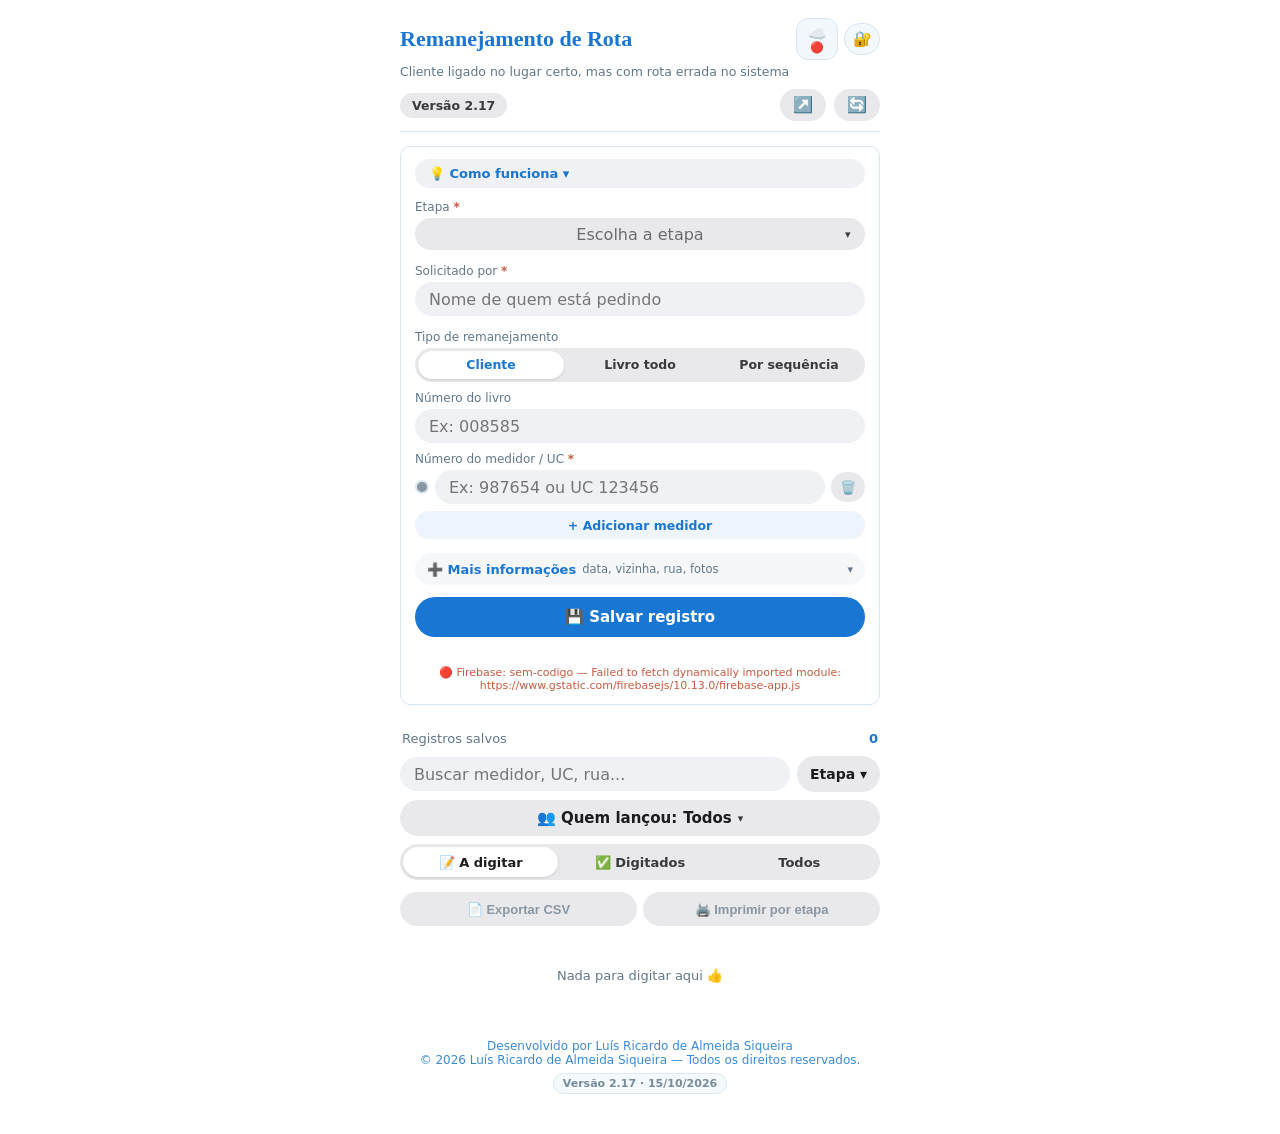
==== index.html @ 1e470713 "Add files via upload" ====
<!DOCTYPE html>
<html lang="pt-BR">
<head>
<meta charset="UTF-8">
<meta name="viewport" content="width=device-width, initial-scale=1.0, maximum-scale=1.0">
<meta name="apple-mobile-web-app-capable" content="yes">
<meta name="apple-mobile-web-app-status-bar-style" content="default">
<meta name="theme-color" content="#1976d2">
<link rel="manifest" href="manifest.json">
<link rel="apple-touch-icon" href="icon-180.png">
<link rel="icon" type="image/png" href="favicon.png">
<meta name="application-name" content="Remanejamento de Rota">
<meta name="mobile-web-app-capable" content="yes">
<title>Remanejamento de Rota</title>
<link rel="stylesheet" href="estilo.css?v=2.17">
<style>
.filtro-pessoa-wrap{margin-top:8px}
.filtro-pessoa-btn{width:100%;display:flex;align-items:center;gap:6px;padding:10px 12px;border:1px solid var(--accent-dim);border-radius:8px;background:var(--panel-2);color:var(--accent);font-family:-apple-system,system-ui,sans-serif;font-size:13px;font-weight:600;text-align:left;cursor:pointer}
.filtro-pessoa-btn b{flex:1;min-width:0;white-space:nowrap;overflow:hidden;text-overflow:ellipsis}
.filtro-pessoa-btn .seta{transition:transform .15s}
.filtro-pessoa-btn[aria-expanded="true"] .seta{transform:rotate(180deg)}
.filtro-pessoa-menu{display:none;flex-direction:column;gap:6px;margin-top:6px;padding:8px;border:1px solid var(--line);border-radius:10px;background:var(--panel)}
.filtro-pessoa-menu.open{display:flex}
.filtro-pessoa-menu button{display:flex;align-items:center;gap:8px;padding:11px 12px;border:1px solid var(--line);border-radius:8px;background:var(--panel-2);color:var(--text);font-family:-apple-system,system-ui,sans-serif;font-size:14px;font-weight:600;text-align:left;cursor:pointer}
.filtro-pessoa-menu button.ativa{background:rgba(25,118,210,.15);border-color:var(--accent);color:var(--accent)}
.filtro-pessoa-menu .pendente-dot{margin-left:auto;width:9px;height:9px;border-radius:50%;background:#ef6c00;flex:0 0 9px}
.filtro-pessoa-vazio{color:var(--text-dim);font-family:-apple-system,system-ui,sans-serif;font-size:12.5px;text-align:center;padding:8px}
/* Seletores compactos, no mesmo estilo da "Data do registro" (pílula cinza) */
.select-wrap::after{right:14px;font-size:11px;color:#3a3a3c}
.select-wrap select,.select-wrap select.escolhida{height:36px;padding:0 30px;border:0;border-radius:999px;background:#e9e9eb;color:#1c1c1e;font-size:16px;font-weight:600;text-align:center;text-align-last:center}
.select-wrap select:not(.escolhida){color:#6b6b70;font-weight:500}
.select-wrap select:focus{outline:2px solid var(--accent);outline-offset:1px}
input[type="date"]{height:36px;border:0;border-radius:999px;background:#e9e9eb;color:#1c1c1e;font-size:16px;font-weight:600}
.filtro-controles{align-items:center}
.filtro-etapa-btn{height:36px;padding:0 13px;border:0;border-radius:999px;background:#e9e9eb;color:#1c1c1e;font-size:14px;font-weight:600}
.filtro-pessoa-btn{height:36px;padding:0 14px;justify-content:center;border:0;border-radius:999px;background:#e9e9eb;color:#1c1c1e;font-size:15px;font-weight:600}
.filtro-pessoa-btn b{flex:0 1 auto}
.filtro-pessoa-btn .seta{font-size:11px;color:#3a3a3c}
/* ===== Tudo em pílula (2.14) ===== */
header{margin-bottom:14px;padding-bottom:10px}
header p{font-size:12.5px}
.topo-linha{display:flex;align-items:center;gap:8px;margin-top:10px}
.versao-topo{margin-right:auto;padding:5px 12px;border-radius:999px;background:#e9e9eb;color:#3a3a3c;font-family:-apple-system,system-ui,sans-serif;font-size:12.5px;font-weight:700}
.icone-pilula{width:46px;height:32px;padding:0;border:0;border-radius:999px;background:#e9e9eb;font-size:16px;line-height:1;cursor:pointer}
.icone-pilula:disabled{opacity:.55}
.icone-pilula:active,.versao-topo:active{transform:scale(.96)}
input[type="text"],input[type="email"],input[type="password"]{height:40px;padding:0 16px;border:0;border-radius:999px;background:#f0f1f4;font-size:16px}
.seq-row input[type="text"]{background:#fff}
textarea{border:0;border-radius:18px;background:#f0f1f4}
.filtro-rota input{height:36px;border:0;border-radius:999px;background:#f0f1f4;padding:0 14px}
.medidor-row input{height:40px}
.rm-medidor{width:40px;height:36px;border:0;border-radius:999px;background:#e9e9eb;font-size:15px}
.tipo-opts button{padding:8px 4px;border-radius:999px;font-size:12.5px;line-height:1.15}
.add-medidor-btn,.foto-btn{border-radius:999px;padding:8px 10px;font-size:13px}
.save-btn{height:44px;padding:0 14px;margin-top:16px;border-radius:999px}
.cancel-edit-btn{border-radius:999px;padding:9px}
.export-actions{gap:6px;margin-bottom:12px}
.export-btn{padding:8px 10px;border:0;border-radius:999px;background:#e9e9eb;color:#1c1c1e;font-size:13px}
.export-actions .export-btn{min-width:0;height:34px;padding:0 10px;white-space:nowrap}
.dicas{border:0;border-radius:18px;background:#f0f1f4}
.dicas summary{padding:9px 14px;font-size:13px}
label{margin:12px 0 5px}
/* Cartão do medidor: fechado numa linha, toca para abrir */
.meter-card{margin-top:6px;padding:0;border:0;border-radius:18px;background:#f0f1f4;overflow:hidden}
.meter-head{width:100%;display:flex;align-items:center;gap:8px;padding:8px 12px;border:0;background:transparent;font:inherit;color:inherit;text-align:left;cursor:pointer}
.meter-seta{font-size:11px;color:var(--text-dim);transition:transform .15s}
.meter-card.aberto .meter-seta{transform:rotate(180deg)}
.meter-body{display:none;padding:0 10px 10px}
.meter-card.aberto .meter-body{display:block}
.meter-card .recusa-info,.meter-card .transfer-info,.meter-card .history-note{padding:0 12px 7px;margin-top:0}
.meter-actions{gap:5px;margin-top:2px}
.meter-actions button{padding:6px 10px;border:0;border-radius:999px;background:#fff;color:#1c1c1e;font-size:12px;font-weight:600}
.meter-tools{margin-top:7px}
.meter-tool{width:42px;height:30px;border:0;border-radius:999px;background:#fff;font-size:15px}
.entry-edit-top,.entry-del-top{min-width:38px;height:30px;padding:0 8px;border:0;border-radius:999px;background:#e9e9eb;font-size:14px}
.entry-status-row{border-top:0;padding-top:4px}
.entry-status-btn{padding:7px 4px;border:0;border-radius:999px;background:#e9e9eb;color:#3a3a3c}
.entry-status-btn.marcado{background:#dcefdc;color:#2e7d32}
.entry-actions{border-top:0;padding-top:2px;margin-top:6px}
.entry-del,.entry-stage-btn{border:0;border-radius:999px;background:#e9e9eb;padding:6px 12px}
.stage-title{border-radius:999px;padding:7px 14px;font-size:13.5px}
.entry{padding:10px 12px}
/* Abas A digitar / Digitados / Todos */
.abas-digitado{display:flex;gap:4px;margin-top:8px;padding:3px;border-radius:999px;background:#e9e9eb}
.abas-digitado button{flex:1;height:30px;padding:0 6px;border:0;border-radius:999px;background:transparent;color:#3a3a3c;font-family:-apple-system,system-ui,sans-serif;font-size:13px;font-weight:600;white-space:nowrap;cursor:pointer}
.abas-digitado button.ativa{background:#fff;color:#1c1c1e;box-shadow:0 1px 3px rgba(0,0,0,.12)}
/* Lançamento recolhido: só quem pediu, data e medidores */
.entry-head{width:100%;display:flex;align-items:center;gap:8px;padding:2px 2px 4px;border:0;background:transparent;font-family:-apple-system,system-ui,sans-serif;text-align:left;cursor:pointer}
.entry-quem{flex:1;min-width:0;font-size:14px;font-weight:700;color:var(--accent);white-space:nowrap;overflow:hidden;text-overflow:ellipsis}
.entry-dia{font-size:12px;color:var(--text-dim);white-space:nowrap}
.entry-dig{display:inline-flex;align-items:center;justify-content:center;width:20px;height:20px;border-radius:50%;background:#dcefdc;color:#2e7d32;font-size:12px;font-weight:800}
.entry-seta{font-size:11px;color:var(--text-dim);transition:transform .15s}
.entry.aberto .entry-seta{transform:rotate(180deg)}
.entry-body{display:none;margin-top:6px}
.entry.aberto .entry-body{display:block}
.entry-body .entry-date{margin:0 0 4px}
.entry .meter-card:first-child{margin-top:2px}
/* ===== Formulário compacto (2.16) ===== */
.card{padding:12px 14px}
label{margin:9px 0 4px;font-size:12px}
input[type="text"],input[type="email"],input[type="password"]{height:34px;padding:0 14px}
.medidor-row{margin-bottom:5px}
.medidor-row input{height:34px}
.medidor-status{width:14px;height:14px;flex:0 0 14px}
.rm-medidor{width:34px;height:30px;font-size:13px}
.select-wrap select,.select-wrap select.escolhida{height:32px;font-size:16px}
input[type="date"]{height:30px;font-size:15px;font-weight:500}
.tipo-opts{display:flex;gap:3px;padding:3px;border-radius:999px;background:#e9e9eb}
.tipo-opts button{flex:1;height:28px;padding:0 4px;border:0;border-radius:999px;background:transparent;color:#3a3a3c;font-size:12.5px;font-weight:600;white-space:nowrap}
.tipo-opts button.ativo{background:#fff;color:var(--accent);border:0;box-shadow:0 1px 3px rgba(0,0,0,.12)}
.add-medidor-btn{height:28px;padding:0 12px;margin-top:2px;border:0;background:#eef4fb;font-size:12.5px}
.seq-area{margin-top:6px;padding:8px;border-radius:16px}
.mais-info{margin-top:10px;border-radius:16px;background:#f6f7f9}
.mais-info summary{display:flex;align-items:center;gap:6px;height:32px;padding:0 12px;list-style:none;color:var(--accent);font-family:-apple-system,system-ui,sans-serif;font-size:13px;font-weight:700;cursor:pointer}
.mais-info summary::-webkit-details-marker{display:none}
.mais-info summary::after{content:'▾';margin-left:auto;font-size:11px;color:var(--text-dim);transition:transform .15s}
.mais-info[open] summary::after{transform:rotate(180deg)}
.mais-info-dica{min-width:0;color:var(--text-dim);font-weight:500;font-size:11.5px;white-space:nowrap;overflow:hidden;text-overflow:ellipsis}
.mais-info-tit{white-space:nowrap;flex:0 0 auto}
.mais-info-corpo{padding:0 10px 10px}
.mais-info-corpo label:first-child{margin-top:2px}
.foto-btn{height:30px;padding:0 8px}
textarea{min-height:56px;padding:9px 14px}
.save-btn{height:40px;margin-top:12px}
.status-msg{margin-top:6px}
.dicas summary{padding:7px 14px}
/* ===== Lista compacta (2.16) ===== */
.stage-group{margin-bottom:12px}
.stage-title{padding:5px 12px;margin-bottom:6px;font-size:13px}
.stage-count{font-size:10.5px}
.entry{padding:7px 9px;margin-bottom:7px}
.entry-head{padding:0 2px 3px}
.entry-quem{font-size:13px}
.entry-dia{font-size:11.5px}
.meter-card{margin-top:4px;border-radius:14px}
.meter-head{gap:7px;padding:5px 10px}
.meter-num{font-size:13.5px}
.meter-status-text{font-size:10.5px}
.meter-head .medidor-status{width:13px;height:13px;flex:0 0 13px;border-width:1.5px}
.meter-actions button{padding:5px 9px;font-size:11.5px}
.meter-tool{width:38px;height:28px;font-size:14px}
.entry-body{font-size:12.5px}
.entry-body .entry-meta{font-size:12px}
.entry-status-btn{padding:6px 4px;font-size:11.5px}
.entry-del,.entry-stage-btn{padding:5px 11px;font-size:11.5px}
/* ===== Informações sempre à mostra (2.17) ===== */
.entry-info{margin:0 0 4px;font-family:-apple-system,system-ui,sans-serif}
.info-chips{display:flex;flex-wrap:wrap;gap:4px}
.info-chip{padding:3px 9px;border-radius:999px;background:#eef4fb;color:#183247;font-size:12px;line-height:1.35}
.info-chip b{color:var(--accent)}
.info-obs{margin-top:4px;padding:4px 10px;border-radius:12px;background:#fff8e1;color:#5d4500;font-size:12px;line-height:1.35}
.entry-detalhes{display:inline-flex;align-items:center;gap:3px;padding:2px 9px;border-radius:999px;background:#e9e9eb;color:#3a3a3c;font-size:11px;font-weight:600;white-space:nowrap}
.entry.aberto .entry-detalhes{background:#dbe8f7;color:var(--accent)}
.ver-todos-btn{display:block;width:100%;height:28px;margin-top:4px;border:0;border-radius:999px;background:#eef4fb;color:var(--accent);font-family:-apple-system,system-ui,sans-serif;font-size:12px;font-weight:700;cursor:pointer}
@media print{.ver-todos-btn,.entry-detalhes{display:none !important}}
@media print{.entry-body{display:block !important}.entry-head .entry-seta,.abas-digitado,.topo-linha{display:none !important}}
</style>
</head>
<body>
<div class="wrap">
<header>
<div class="title-row">
<h1>Remanejamento de Rota</h1>
<div class="title-actions">
<button type="button" class="conexao amarelo" id="conexaoBadge" aria-live="polite" aria-label="Firebase: verificando. Toque para ver a legenda" title="Firebase: verificando"><span class="conexao-topo">☁️<span class="conexao-sync">🔄</span></span><span class="conexao-bola" id="conexaoBola">🟡</span></button>
<button type="button" id="respostasBtn" class="admin-icon-btn resp-btn" title="Respostas" aria-label="Respostas das suas solicitações" style="display:none">🔔<span class="resp-badge" id="respostasBadge"></span></button>
<button type="button" id="adminBtn" class="admin-icon-btn" title="Administração" aria-label="Administração">🔐</button>
</div>
</div>
<p>Cliente ligado no lugar certo, mas com rota errada no sistema</p>
<div class="topo-linha">
<span class="versao-topo" id="versaoTopo">Versão</span>
<button type="button" class="icone-pilula" id="shareAppBtn" title="Compartilhar aplicativo" aria-label="Compartilhar aplicativo">↗️</button>
<button type="button" class="icone-pilula" id="updateAppBtn" title="Atualizar aplicativo" aria-label="Atualizar aplicativo">🔄</button>
</div>
<button type="button" class="resp-banner" id="respostasBanner"></button>
</header>
<div class="card admin-panel" id="adminPanel" style="display:none">
<h3 style="margin:0 0 8px;font-family:-apple-system,system-ui,sans-serif;color:var(--accent)">👑 Desenvolvedor / Administração</h3>
<div class="admin-record" style="border-color:var(--accent)">
<div><b>👑 DESENVOLVEDOR</b></div>
<div class="small">Luís Ricardo de Almeida Siqueira</div>
<div class="small">Administrador principal · acesso total</div>
<div class="small">luissiqueir@hotmail.com</div>
</div>
<div id="adminSummary" class="cloud-status">Carregando...</div>
<div class="export-actions">
<button class="export-btn" id="adminRefreshBtn">🔄 Atualizar</button>
<button class="export-btn" id="faceIdBtn">🙂 Ativar Face ID neste aparelho</button>
<button class="export-btn" id="addAdminBtn">➕ Adicionar administrador</button>
<button class="export-btn" id="adminLogoutBtn">↩️ Sair da administração</button>
</div>
<div id="adminList"></div>
<div id="adminRecords"></div>
</div>
<div class="card" id="formCard">
<div class="edit-banner" id="editBanner">✏️ Editando lançamento</div>
<details class="dicas">
<summary>💡 Como funciona</summary>
<div class="dicas-body">
<ol>
<li>Toque em <b>Etapa</b> e escolha o número na lista (obrigatório).</li>
<li>Preencha <b>Solicitado por</b> com o seu nome (obrigatório). Ele fica guardado para as próximas vezes.</li>
<li>Em <b>Tipo de remanejamento</b>, escolha <b>Cliente</b>, <b>Livro todo</b> ou <b>Por sequência</b>.</li>
<li><b>Livro todo</b>: informe o número do livro. O medidor deixa de ser obrigatório.</li>
<li><b>Por sequência</b>: para remanejar o livro <b>da sequência</b> tal <b>até a sequência</b> tal (ex.: da 1 até a 200). Informe o número do livro e as duas sequências. O medidor também deixa de ser obrigatório.</li>
<li><b>Cliente</b>: digite o <b>número do medidor / UC</b> (obrigatório). Se for mais de um, toque em <b>+ Adicionar medidor</b>.</li>
<li>UC vizinha, rua, fotos, observações e a data ficam em <b>➕ Mais informações</b>. A data já vem com o dia de hoje.</li>
<li>Depois de salvo, o <b>✏️</b> no cartão serve para corrigir ou acrescentar medidores, e a <b>🗑️</b> ao lado de cada medidor tira só aquele número do lançamento.</li>
<li>Marcou a cor errada? Toque na cor certa, ou no botão <b>cinza Pendente</b> para voltar como estava.</li>
<li>Em <b>👥 Quem lançou</b>, escolha um nome para ver só os lançamentos daquela pessoa. A bolinha laranja mostra quem ainda tem medidor pendente.</li>
<li>Cada medidor aparece fechado numa linha. Toque nele (▾) para abrir as cores, o 💾 e a 🗑️. Ao escolher a cor, ele fecha sozinho.</li>
<li>Cada lançamento mostra quem pediu, a data, o <b>📚 livro</b> (e a sequência), a vizinha, a rua, a observação e os medidores. Com muitos medidores, aparecem os primeiros e o botão <b>▾ Ver todos os medidores</b>.</li>
<li>Toque em <b>Detalhes ▾</b> para ver fotos, <b>Marcar digitado</b>, <b>✏️ Editar</b> e <b>Excluir</b>.</li>
<li>Abaixo da busca: <b>📝 A digitar</b> mostra o que falta digitar, <b>✅ Digitados</b> o que já foi, e <b>Todos</b> mostra tudo junto.</li>
<li>No topo: <b>↗️</b> compartilha o app e <b>🔄</b> atualiza para a versão mais nova.</li>
<li>Quando o pedido for respondido, aparece o <b>🔔</b> no topo com o resultado.</li>
</ol>
<div class="dicas-legenda"><span class="dot-cinza"></span>Pendente (ainda não feito) · 🔵 Espelho · 🔴 Não realizado · 🟢 Concluído · ⛔ Recusado (com motivo) · 📅 Próximo mês</div>
</div>
</details>
<label for="etapaSelect">Etapa <span class="required">*</span></label>
<div class="select-wrap">
<select id="etapaSelect" aria-label="Etapa"></select>
</div>
<input type="hidden" id="rotaDestino" value="">
<label for="solicitadoPor" style="margin-top:14px">Solicitado por <span class="required">*</span></label>
<input type="text" id="solicitadoPor" placeholder="Nome de quem está pedindo" autocomplete="off" autocapitalize="words">
<label style="margin-top:14px">Tipo de remanejamento</label>
<div class="tipo-opts" id="tipoOpts" role="group" aria-label="Tipo de remanejamento">
<button type="button" data-tipo="cliente" class="ativo">Cliente</button>
<button type="button" data-tipo="livro-todo">Livro todo</button>
<button type="button" data-tipo="parte-livro">Por sequência</button>
</div>
<label for="livro">Número do livro <span class="required" id="livroObrig" style="display:none">*</span></label>
<input type="text" id="livro" placeholder="Ex: 008585" inputmode="numeric" autocomplete="off">
<div class="seq-area" id="seqArea" style="display:none">
<div class="seq-row">
<div>
<label for="seqInicio">Da sequência <span class="required">*</span></label>
<input type="text" id="seqInicio" placeholder="Ex: 1" inputmode="numeric" autocomplete="off">
</div>
<div>
<label for="seqFim">Até a sequência <span class="required">*</span></label>
<input type="text" id="seqFim" placeholder="Ex: 200" inputmode="numeric" autocomplete="off">
</div>
</div>
</div>
<label>Número do medidor / UC <span class="required" id="medidorObrig">*</span><span class="check-hint" id="medidorOpc" style="display:none">(opcional — livro todo)</span></label>
<div id="medidorList"></div>
<button type="button" class="add-medidor-btn" id="addMedidorBtn">+ Adicionar medidor</button>
<details class="mais-info" id="maisInfo">
<summary><span class="mais-info-tit">➕ Mais informações</span><span class="mais-info-dica">data, vizinha, rua, fotos</span></summary>
<div class="mais-info-corpo">
<label for="dataRegistro">Data do registro</label>
<div class="data-registro">
<input type="date" id="dataRegistro">
</div>
<label for="vizinha">Medidor ou UC vizinha</label>
<input type="text" id="vizinha" placeholder="Ex: 987600 (referência de local)" autocomplete="off">
<label for="rua">Nome da rua</label>
<input type="text" id="rua" placeholder="Ex: Rua das Flores" autocomplete="off">
<label>Fotos</label>
<div class="foto-input-row">
<button type="button" class="foto-btn" id="fotoCameraBtn">📷 Tirar foto</button>
<button type="button" class="foto-btn" id="fotoGaleriaBtn">🖼️ Galeria</button>
<input type="file" id="fotoCameraInput" accept="image/*" capture="environment" style="display:none">
<input type="file" id="fotoGaleriaInput" accept="image/*" multiple style="display:none">
</div>
<div class="foto-preview" id="fotoPreview"></div>
<label for="obs">Observações</label>
<textarea id="obs" placeholder="Detalhes adicionais (opcional)"></textarea>
</div>
</details>
<button class="save-btn" id="saveBtn">💾 Salvar registro</button>
<button type="button" class="cancel-edit-btn" id="cancelEditBtn">✖ Cancelar edição</button>
<div class="status-msg" id="statusMsg"></div>
<div class="cloud-status" id="cloudStatus">Modo local — Firebase ainda não configurado.</div>
</div>
<div class="section-title">
<span>Registros salvos</span><span class="count" id="entryCount">0</span>
</div>
<div class="filtro-rota">
<div class="filtro-controles">
<input type="text" id="filtroRota" placeholder="Buscar medidor, UC, rua..." autocomplete="off">
<div class="filtro-etapa-wrap">
<button type="button" class="filtro-etapa-btn" id="filtroEtapaBtn">Etapa ▾</button>
<div class="filtro-etapa-menu" id="filtroEtapaMenu">
<button type="button" class="todos" data-filtro-etapa="">Todos</button>
<button type="button" data-filtro-etapa="1">Etapa 1</button>
<button type="button" data-filtro-etapa="2">Etapa 2</button>
<button type="button" data-filtro-etapa="3">Etapa 3</button>
<button type="button" data-filtro-etapa="4">Etapa 4</button>
<button type="button" data-filtro-etapa="5">Etapa 5</button>
<button type="button" data-filtro-etapa="6">Etapa 6</button>
<button type="button" data-filtro-etapa="7">Etapa 7</button>
<button type="button" data-filtro-etapa="8">Etapa 8</button>
<button type="button" data-filtro-etapa="9">Etapa 9</button>
<button type="button" data-filtro-etapa="10">Etapa 10</button>
<button type="button" data-filtro-etapa="11">Etapa 11</button>
<button type="button" data-filtro-etapa="12">Etapa 12</button>
<button type="button" data-filtro-etapa="13">Etapa 13</button>
<button type="button" data-filtro-etapa="14">Etapa 14</button>
<button type="button" data-filtro-etapa="15">Etapa 15</button>
<button type="button" data-filtro-etapa="16">Etapa 16</button>
<button type="button" data-filtro-etapa="17">Etapa 17</button>
<button type="button" data-filtro-etapa="18">Etapa 18</button>
<button type="button" class="sem-etapa" data-filtro-etapa="__sem_etapa__">Sem etapa</button>
</div>
</div>
</div>
<div class="filtro-pessoa-wrap">
<button type="button" class="filtro-pessoa-btn" id="filtroPessoaBtn" aria-expanded="false">👥 Quem lançou: <b id="filtroPessoaNome">Todos</b> <span class="seta">▾</span></button>
<div class="filtro-pessoa-menu" id="filtroPessoaMenu"></div>
</div>
<div class="abas-digitado" id="abasDigitado" role="tablist" aria-label="Digitados">
<button type="button" role="tab" data-aba="a-digitar" class="ativa" aria-selected="true">📝 A digitar</button>
<button type="button" role="tab" data-aba="digitados" aria-selected="false">✅ Digitados</button>
<button type="button" role="tab" data-aba="todos" aria-selected="false">Todos</button>
</div>
</div>
<div class="export-actions"><button class="export-btn" id="exportBtn">📄 Exportar CSV</button><button class="export-btn print-btn" id="printBtn">🖨️ Imprimir por etapa</button></div>
<div class="print-title">Remanejamento de Rota — Registros por etapa</div>
<div id="entriesList"></div>
<footer>Desenvolvido por Luís Ricardo de Almeida Siqueira<br>© 2026 Luís Ricardo de Almeida Siqueira — Todos os direitos reservados.<br><span class="versao-app" id="versaoApp">Versão 2.17 · 15/10/2026</span></footer>
</div>
<div class="admin-lock" id="adminLock">
<div class="admin-lock-card">
<h2>🔐 Área do Desenvolvedor</h2>
<p id="adminLockHint">Confirme seu acesso para abrir a administração.</p>
<div id="adminPinArea">
<input class="admin-pin-input" id="adminPinInput" type="text" name="pin-rapido" inputmode="numeric" pattern="[0-9]*" maxlength="4" placeholder="••••" autocomplete="off" autocorrect="off" autocapitalize="off" spellcheck="false" data-lpignore="true" data-1p-ignore="true" aria-label="PIN de 4 dígitos">
<div class="admin-lock-actions">
<button type="button" id="adminBiometricBtn">Face ID / biometria</button>
<button type="button" class="primary-lock" id="adminPinBtn">Desbloquear</button>
</div>
</div>
<div id="adminPasswordArea" style="display:none">
<label class="admin-field-label" for="adminEmailInput">E-mail</label>
<input id="adminEmailInput" type="email" inputmode="email" autocomplete="username" placeholder="E-mail do administrador">
<label class="admin-field-label" for="adminPasswordInput">Senha</label>
<div class="admin-password-wrap">
<input id="adminPasswordInput" type="password" autocomplete="off" data-lpignore="true" data-1p-ignore="true" placeholder="Senha do administrador">
<button type="button" class="admin-eye" id="adminPasswordEye" aria-label="Mostrar senha">👁️</button>
</div>
<label class="admin-remember"><input type="checkbox" id="adminRememberSession" checked> Manter acesso neste aparelho</label>
<div class="admin-lock-actions">
<button type="button" class="primary-lock" id="adminLoginSubmit">Entrar</button>
<button type="button" id="adminBackToPinBtn">Voltar</button>
</div>
</div>
<div class="admin-lock-actions">
<button type="button" id="adminPasswordBtn">E-mail + senha</button>
<button type="button" id="adminCancelBtn">Cancelar</button>
</div>
<div class="admin-lock-msg" id="adminLockMsg"></div>
</div>
</div>
<div class="resp-modal" id="respostasModal">
<div class="resp-card">
<h2>🔔 Respostas das suas solicitações</h2>
<div class="resp-sub">Aparece aqui quando um medidor que você pediu for marcado como Espelho, Não realizado, Concluído ou Recusado.</div>
<div id="respostasLista"></div>
<div class="resp-actions">
<button type="button" class="primary" id="respostasLidasBtn">✓ Marcar como vistas</button>
<button type="button" id="respostasFecharBtn">Fechar</button>
</div>
</div>
</div>
<div class="resp-modal" id="conexaoModal">
<div class="resp-card">
<h2>☁️ Conexão com o Firebase</h2>
<div class="resp-sub">O que significa a bolinha embaixo da nuvem. A 🔄 aparece girando enquanto verifica.</div>
<div id="conexaoLista"></div>
<div class="resp-actions" style="grid-template-columns:1fr"><button type="button" class="primary" id="conexaoFecharBtn">Entendi</button></div>
</div>
</div>
<div class="resp-modal" id="recusaModal">
<div class="resp-card">
<h2 style="color:#b34700">⛔ Recusar medidor</h2>
<div class="resp-sub" id="recusaInfo"></div>
<div class="recusa-motivos" id="recusaMotivos">
<button type="button" data-motivo="Cidade diferente">Cidade diferente</button>
<button type="button" data-motivo="Número do medidor errado">Nº do medidor errado</button>
<button type="button" data-motivo="Medidor/UC vizinha errada">Vizinho errado</button>
<button type="button" data-motivo="">Outro</button>
</div>
<label for="recusaMotivo">Motivo da recusa <span class="required">*</span></label>
<textarea id="recusaMotivo" placeholder="Toque numa opção acima ou escreva o motivo"></textarea>
<div class="resp-actions">
<button type="button" class="danger" id="recusaConfirmarBtn">⛔ Recusar</button>
<button type="button" id="recusaCancelarBtn">Cancelar</button>
</div>
<div class="admin-lock-msg" id="recusaMsg"></div>
</div>
</div>
<div class="foto-modal" id="fotoModal">
<button class="foto-modal-close" id="fotoModalClose">×</button>
<img id="fotoModalImg" src="" alt="Foto">
<div class="foto-modal-nav" id="fotoModalNav" style="display:none">
<button id="fotoModalPrev">‹ Anterior</button>
<button id="fotoModalNext">Próxima ›</button>
</div>
</div>
<script>
const APP_VERSAO='2.17';
const APP_VERSAO_DATA='15/10/2026';
const PWA_BUILD='v'+APP_VERSAO+'-20261015';
if('serviceWorker' in navigator){
window.addEventListener('load',()=>{
navigator.serviceWorker.register('./service-worker.js?v='+PWA_BUILD,{scope:'./'})
.then(reg=>{
reg.update();
navigator.serviceWorker.addEventListener('message',event=>{
if(event.data && event.data.type==='PWA_UPDATED'){
console.log('Nova versão do aplicativo disponível.');
}
});
})
.catch(err=>console.warn('PWA Service Worker:',err));
});
}
</script>
<script type="module" src="app.js?v=2.17"></script>
</body>
</html>
---- estilo.css ----
:root{
--bg:#fff; --panel:#fff; --panel-2:#f3f8fc; --line:#d8e5f0;
--text:#183247; --text-dim:#60778a; --accent:#1976d2;
--accent-dim:#c8def3; --accent-text:#fff; --red:#c85a40; --gray:#8a97a3;
}
*{box-sizing:border-box}
html,body{margin:0;padding:0}
body{
background:var(--bg); color:var(--text); font-family:Georgia,'Iowan Old Style',serif;
min-height:100vh; padding:18px 14px 40px;
}
.wrap{max-width:480px;margin:0 auto}
header{margin-bottom:20px;padding-bottom:14px;border-bottom:1px solid var(--line)}
header h1{font-size:22px;font-weight:600;margin:0 0 4px;color:var(--accent)}
header p{margin:0;color:var(--text-dim);font-size:13px;font-family:-apple-system,system-ui,sans-serif}
.share-app-btn{width:100%;margin-top:12px;padding:10px 12px;border-radius:8px;border:1px solid var(--accent-dim);background:var(--panel-2);color:var(--accent);font-family:-apple-system,system-ui,sans-serif;font-size:13px;font-weight:700;cursor:pointer}
.share-app-btn:active{transform:scale(.99)}
.header-actions{display:flex;gap:8px;margin-top:12px}
.header-actions .share-app-btn{margin-top:0;flex:1;min-width:0}
.share-app-btn:disabled{opacity:.6}
.card,.entry{background:var(--panel);border:1px solid var(--line);border-radius:10px}
.card{padding:16px;margin-bottom:16px}
label{display:block;font-family:-apple-system,system-ui,sans-serif;font-size:12.5px;color:var(--text-dim);margin:14px 0 6px}
label:first-of-type{margin-top:0}
input[type="text"],textarea{
width:100%;background:var(--panel-2);border:1px solid var(--line);border-radius:8px;
color:var(--text);font-family:-apple-system,system-ui,sans-serif;font-size:16px;
padding:11px 12px;appearance:none
}
input:focus,textarea:focus{outline:none;border-color:var(--accent)}
textarea{resize:vertical;min-height:70px}
button{touch-action:manipulation}
.save-btn,.export-btn,.toggle-etapas-btn,.add-medidor-btn,.foto-btn{cursor:pointer}
.save-btn{
width:100%;margin-top:18px;padding:14px;border-radius:8px;border:none;
background:var(--accent);color:#fff;font-family:-apple-system,system-ui,sans-serif;
font-size:15px;font-weight:700
}
.save-btn:disabled{background:var(--gray)}
.status-msg{text-align:center;font-family:-apple-system,system-ui,sans-serif;font-size:13px;color:var(--text-dim);margin-top:10px;min-height:16px}
.section-title{font-family:-apple-system,system-ui,sans-serif;font-size:13px;color:var(--text-dim);margin:26px 2px 10px;display:flex;justify-content:space-between}
.count{color:var(--accent);font-weight:600}
.filtro-rota{margin-bottom:12px;position:relative}
.filtro-controles{display:flex;gap:7px;align-items:stretch}
.filtro-rota input{flex:1;min-width:0;background:var(--panel-2);border:1px solid var(--line);border-radius:8px;padding:10px 12px;font-size:14px}
.filtro-etapa-wrap{position:relative;flex:0 0 auto}
.filtro-etapa-btn{height:100%;padding:10px 11px;border:1px solid var(--accent-dim);border-radius:8px;background:var(--panel-2);color:var(--accent);font-family:-apple-system,system-ui,sans-serif;font-size:12px;font-weight:700;white-space:nowrap;cursor:pointer}
.filtro-etapa-menu{position:absolute;right:0;top:calc(100% + 6px);z-index:40;width:240px;display:none;grid-template-columns:repeat(3,1fr);gap:6px;padding:8px;background:var(--panel);border:1px solid var(--line);border-radius:10px;box-shadow:0 8px 24px rgba(0,0,0,.12)}
.filtro-etapa-menu.open{display:grid}
.filtro-etapa-menu button{padding:8px 4px;border:1px solid var(--line);border-radius:7px;background:var(--panel-2);color:var(--text);font-size:12px;font-weight:700;cursor:pointer}
.filtro-etapa-menu button.ativa{background:rgba(25,118,210,.15);border-color:var(--accent);color:var(--accent)}
.filtro-etapa-menu .todos{grid-column:1/-1}
.filtro-etapa-menu .sem-etapa{grid-column:1/-1}
.entry{border-left:3px solid var(--accent);padding:12px 14px;margin-bottom:10px;font-family:-apple-system,system-ui,sans-serif}
.entry.editando{box-shadow:0 0 0 2px var(--accent)}
.entry-top{display:flex;justify-content:space-between;align-items:center;gap:10px}
.entry-top-actions{display:flex;gap:6px;flex:0 0 auto}
.entry-code{font-size:15px;font-weight:700;color:var(--accent)}
.entry-date{display:block;font-size:12px;color:var(--text-dim);margin-top:2px}
.entry-code{min-width:0;white-space:nowrap;overflow:hidden;text-overflow:ellipsis}
.entry-meta{font-size:12.5px;color:var(--text-dim);margin-top:4px}
.entry-rota{font-weight:600;color:var(--accent)}
.entry-obs{margin-top:6px;font-size:12.5px;color:var(--text-dim);font-style:italic;border-top:1px solid var(--line);padding-top:6px}
.foto-input-row{display:flex;gap:8px}
.foto-btn{flex:1;padding:11px 8px;border-radius:8px;border:1px dashed var(--accent-dim);background:var(--panel-2);color:var(--accent);font-size:13px;font-weight:600}
.foto-preview,.entry-fotos{display:flex;flex-wrap:wrap;gap:8px;margin-top:10px}
.foto-thumb{position:relative;width:64px;height:64px;border-radius:8px;overflow:hidden;border:1px solid var(--line)}
.foto-thumb img,.entry-fotos img{width:100%;height:100%;object-fit:cover;display:block}
.foto-thumb .rm{position:absolute;top:2px;right:2px;width:18px;height:18px;border-radius:50%;background:rgba(0,0,0,.65);color:#fff;border:0;font-size:11px;line-height:18px;padding:0}
.entry-fotos{gap:6px}
.entry-fotos img{width:52px;height:52px;border-radius:6px;border:1px solid var(--line);cursor:pointer}
.foto-modal{display:none;position:fixed;inset:0;background:rgba(0,0,0,.88);z-index:999;align-items:center;justify-content:center;flex-direction:column;padding:20px}
.foto-modal.open{display:flex}
.foto-modal img{max-width:100%;max-height:70vh;border-radius:8px}
.foto-modal-nav{display:flex;gap:14px;margin-top:16px}
.foto-modal-nav button{background:var(--panel-2);border:1px solid var(--line);color:var(--text);border-radius:8px;padding:8px 16px}
.foto-modal-close{position:absolute;top:18px;right:18px;background:none;border:0;color:#fff;font-size:30px}
.toggle-etapas-btn,.add-medidor-btn{
width:100%;padding:7px 9px;margin-top:8px;border-radius:8px;border:1px dashed var(--accent-dim);
background:var(--panel-2);color:var(--accent);font-family:-apple-system,system-ui,sans-serif;font-size:12px;font-weight:600
}
.add-medidor-btn{margin-bottom:4px}
.etapa-opts{display:grid;grid-template-columns:repeat(3,1fr);gap:6px;margin-top:10px}
.etapa-opts button{padding:7px 4px;border-radius:6px;border:1px solid var(--line);background:var(--panel-2);color:var(--text-dim);font-size:12px;font-weight:600}
.etapa-opts button.selecionada{background:rgba(25,118,210,.15);border-color:var(--accent);color:var(--accent)}
.medidor-row{display:flex;gap:6px;margin-bottom:8px;align-items:center}
.medidor-row input{flex:1;min-width:0}
.rm-medidor{background:var(--panel-2);border:1px solid var(--line);color:var(--red);border-radius:8px;width:38px;height:42px;font-size:17px}
.medidor-status{width:18px;height:18px;border-radius:50%;border:2px solid var(--line);flex:0 0 18px;background:var(--gray)}
.medidor-status.espelho{background:#1976d2;border-color:#1976d2}
.medidor-status.nao-realizado{background:#d32f2f;border-color:#d32f2f}
.medidor-status.concluido{background:#2e7d32;border-color:#2e7d32}
.medidor-status.recusado{background:#ef6c00;border-color:#ef6c00}
.recusa-info{font-size:11.5px;color:#b34700;margin-top:6px;font-weight:600}
.recusa-motivos{display:flex;flex-wrap:wrap;gap:6px;margin:10px 0 4px}
.recusa-motivos button{padding:8px 10px;border-radius:999px;border:1px solid var(--line);background:var(--panel-2);color:var(--text);font-size:12.5px;font-weight:600;cursor:pointer}
.recusa-motivos button.ativo{background:#fff3e0;border-color:#ef6c00;color:#b34700}
.resp-actions .danger{background:#ef6c00;border-color:#ef6c00;color:#fff}
.data-registro{display:flex;gap:8px;align-items:center}
.data-registro input{flex:1}
.meter-card{margin-top:9px;padding:8px;border:1px solid var(--line);border-radius:8px;background:var(--panel-2)}
.meter-head{display:flex;align-items:center;gap:7px}
.meter-num{font-weight:700;flex:1;min-width:0;word-break:break-all}
.meter-status-text{font-size:11px;color:var(--text-dim);white-space:nowrap}
.meter-actions{display:flex;gap:5px;flex-wrap:wrap;margin-top:7px}
.meter-actions button{border:1px solid var(--line);background:var(--panel);color:var(--text-dim);border-radius:6px;padding:5px 7px;font-size:10.5px}
.meter-actions button:hover{border-color:var(--accent)}
.dot-cinza{display:inline-block;width:11px;height:11px;border-radius:50%;background:var(--gray);margin-right:4px;vertical-align:-1px}
.dicas-legenda .dot-cinza{width:10px;height:10px;margin-right:2px}
.meter-tools{display:flex;gap:6px;margin-top:7px;justify-content:flex-end}
.meter-tool{width:38px;height:32px;border-radius:7px;border:1px solid var(--line);background:var(--panel);font-size:17px;cursor:pointer}
.meter-tool.save{color:var(--accent)}
.meter-tool.delete{color:var(--red)}
.transfer-info{font-size:11px;color:var(--accent);margin-top:6px}
.history-note{font-size:11px;color:var(--text-dim);margin-top:5px}
.entry.digitado{opacity:.75;border-left-color:var(--gray)}
.entry-status-row{display:flex;gap:8px;margin-top:8px;padding-top:6px;border-top:1px solid var(--line)}
.entry-status-btn{flex:1;background:none;border:1px solid var(--gray);color:var(--gray);border-radius:6px;font-size:11.5px;font-weight:600;padding:7px 4px}
.entry-status-btn.marcado{background:rgba(138,151,143,.15)}
.empty{text-align:center;color:var(--text-dim);font-family:-apple-system,system-ui,sans-serif;font-size:13px;padding:30px 10px}
.export-btn{width:100%;padding:11px;margin-bottom:14px;border-radius:8px;border:1px solid var(--accent-dim);background:transparent;color:var(--accent);font-size:13.5px;font-weight:600}
.export-actions{display:flex;gap:8px;flex-wrap:wrap;margin-bottom:14px}
.export-actions .export-btn{flex:1;margin-bottom:0;min-width:180px}
.stage-group{margin-bottom:18px}
.stage-title{display:flex;align-items:center;justify-content:space-between;gap:8px;background:var(--accent);color:#fff;border-radius:9px;padding:9px 12px;margin-bottom:8px;font-family:-apple-system,system-ui,sans-serif;font-size:14px;font-weight:800}
.stage-count{font-size:11px;font-weight:600;opacity:.9;text-align:right}
.entry-actions{display:flex;justify-content:flex-end;gap:8px;margin-top:8px;padding-top:6px;border-top:1px solid var(--line)}
.entry-del,.entry-stage-btn{background:var(--panel);border:1px solid var(--line);color:var(--red);border-radius:7px;font-size:12px;padding:6px 9px;cursor:pointer}
.entry-del-top{padding:4px 7px;min-width:34px;font-size:15px;line-height:1;border-color:var(--red);flex:0 0 auto}
.entry-stage-btn{color:var(--accent)}
.entry-edit-top{padding:4px 7px;min-width:34px;font-size:15px;line-height:1;background:var(--panel);border:1px solid var(--accent);color:var(--accent);border-radius:7px;cursor:pointer;flex:0 0 auto}
.edit-banner{display:none;margin-bottom:12px;padding:9px 12px;border-radius:8px;background:rgba(25,118,210,.12);border:1px solid var(--accent);color:var(--accent);font-family:-apple-system,system-ui,sans-serif;font-size:13px;font-weight:700}
.cancel-edit-btn{display:none;width:100%;margin-top:8px;padding:12px;border-radius:8px;border:1px solid var(--line);background:var(--panel-2);color:var(--text);font-family:-apple-system,system-ui,sans-serif;font-size:14px;font-weight:700;cursor:pointer}
.title-row{display:flex;align-items:center;justify-content:space-between;gap:10px;margin:0 0 4px}
.title-row h1{margin:0;min-width:0}
.title-actions{display:flex;align-items:center;gap:6px;flex:0 0 auto}
.admin-icon-btn{width:36px;height:32px;padding:0;border-radius:999px;border:1px solid var(--line);background:var(--panel-2);font-size:15px;display:inline-flex;align-items:center;justify-content:center;cursor:pointer}
.admin-icon-btn:active{transform:scale(.95)}
.resp-btn{position:relative}
.resp-badge{position:absolute;top:-5px;right:-5px;min-width:18px;height:18px;padding:0 5px;border-radius:999px;background:#d32f2f;color:#fff;font-family:-apple-system,system-ui,sans-serif;font-size:11px;font-weight:800;line-height:18px;text-align:center;display:none}
.resp-banner{display:none;width:100%;margin-top:10px;padding:10px 12px;border-radius:8px;border:1px solid #f3d27a;background:#fff8e1;color:#7a5600;font-family:-apple-system,system-ui,sans-serif;font-size:13px;font-weight:700;text-align:left;cursor:pointer}
.resp-modal{display:none;position:fixed;inset:0;background:rgba(0,0,0,.38);z-index:1000;align-items:flex-end;justify-content:center;padding:18px;font-family:-apple-system,system-ui,sans-serif}
.resp-modal.open{display:flex}
.resp-card{width:min(480px,100%);max-height:80vh;overflow:auto;background:var(--panel);border:1px solid var(--line);border-radius:14px;padding:16px;box-shadow:0 14px 40px rgba(0,0,0,.2)}
.resp-card h2{margin:0 0 4px;color:var(--accent);font-size:18px}
.resp-sub{color:var(--text-dim);font-size:12px;margin-bottom:6px}
.resp-item{padding:10px;border:1px solid var(--line);border-radius:8px;background:var(--panel-2);margin:8px 0;font-size:13px;color:var(--text)}
.resp-item.nova{border-color:var(--accent);box-shadow:inset 3px 0 0 var(--accent)}
.resp-item .small{color:var(--text-dim);font-size:11.5px;margin-top:3px}
.resp-nova-tag{color:var(--accent);font-weight:800}
.resp-actions{display:grid;grid-template-columns:1fr 1fr;gap:8px;margin-top:10px}
.resp-actions button{padding:11px;border-radius:8px;border:1px solid var(--line);background:var(--panel-2);color:var(--text);font-weight:700;cursor:pointer}
.resp-actions .primary{background:var(--accent);color:#fff;border-color:var(--accent)}
.required{color:var(--red);font-weight:700}
label.check-row{display:flex;align-items:center;gap:9px;margin:10px 0 0;padding:10px 12px;border:1px dashed var(--accent-dim);border-radius:8px;background:var(--panel-2);color:var(--accent);font-size:13.5px;font-weight:600;cursor:pointer}
label.check-row input{width:20px;height:20px;margin:0;accent-color:var(--accent);flex:0 0 auto}
.check-hint{color:var(--text-dim);font-weight:400;font-size:12px}
.select-wrap{position:relative}
.select-wrap::after{content:'▾';position:absolute;right:13px;top:50%;transform:translateY(-50%);color:var(--accent);font-size:14px;pointer-events:none}
.select-wrap select{width:100%;appearance:none;-webkit-appearance:none;background:var(--panel-2);border:1px solid var(--line);border-radius:8px;color:var(--text-dim);font-family:-apple-system,system-ui,sans-serif;font-size:16px;padding:11px 36px 11px 12px;cursor:pointer}
.select-wrap select.escolhida{color:var(--accent);font-weight:700;border-color:var(--accent-dim)}
.select-wrap select:focus{outline:none;border-color:var(--accent)}
.versao-app{display:inline-block;margin-top:6px;padding:3px 9px;border-radius:999px;background:var(--panel-2);border:1px solid var(--line);color:var(--text-dim);font-size:11px;font-weight:700}
.dicas{margin-bottom:12px;border:1px solid var(--accent-dim);border-radius:8px;background:var(--panel-2);font-family:-apple-system,system-ui,sans-serif}
.dicas summary{padding:10px 12px;color:var(--accent);font-size:13.5px;font-weight:700;cursor:pointer;list-style:none}
.dicas summary::-webkit-details-marker{display:none}
.dicas summary::after{content:' ▾'}
.dicas[open] summary::after{content:' ▴'}
.dicas-body{padding:0 12px 12px;font-size:12.5px;color:var(--text);line-height:1.5}
.dicas-body ol{margin:0;padding-left:18px}
.dicas-body li{margin:5px 0}
.dicas-legenda{margin-top:8px;padding-top:8px;border-top:1px solid var(--line);color:var(--text-dim)}
.livro-todo-tag{display:inline-block;margin-top:6px;padding:4px 9px;border-radius:999px;background:rgba(25,118,210,.12);color:var(--accent);font-size:12px;font-weight:700}
.tipo-opts{display:grid;grid-template-columns:repeat(3,1fr);gap:6px}
.tipo-opts button{padding:10px 4px;border-radius:8px;border:1px solid var(--line);background:var(--panel-2);color:var(--text-dim);font-family:-apple-system,system-ui,sans-serif;font-size:12.5px;font-weight:700;cursor:pointer;line-height:1.25}
.tipo-opts button.ativo{background:rgba(25,118,210,.15);border-color:var(--accent);color:var(--accent)}
.seq-area{margin-top:10px;padding:10px;border:1px dashed var(--accent-dim);border-radius:8px;background:var(--panel-2)}
.seq-row{display:flex;gap:8px;align-items:flex-end}
.seq-row > div{flex:1;min-width:0}
.seq-row label{margin:0 0 6px}
.seq-row input[type="text"]{background:var(--panel)}
.seq-ate{padding-bottom:13px;color:var(--text-dim);font-family:-apple-system,system-ui,sans-serif;font-size:13px;font-weight:600}
.conexao{display:inline-flex;flex-direction:column;align-items:center;justify-content:center;gap:1px;flex:0 0 auto;width:42px;height:42px;padding:0;border-radius:12px;border:1px solid var(--line);background:var(--panel-2);cursor:pointer;line-height:1}
.conexao-topo{font-size:15px;display:flex;align-items:center;gap:1px}
.conexao-sync{font-size:10px;display:none}
.conexao.amarelo .conexao-sync{display:inline-block;animation:gira 1.2s linear infinite}
.conexao-bola{font-size:11px}
@keyframes gira{to{transform:rotate(360deg)}}
@media (prefers-reduced-motion:reduce){.conexao.amarelo .conexao-sync{animation:none}}
.legenda-con{display:flex;align-items:center;gap:10px;padding:9px 10px;border:1px solid var(--line);border-radius:8px;background:var(--panel-2);margin:7px 0;font-size:13px;color:var(--text)}
.legenda-con.atual{border-color:var(--accent);box-shadow:inset 3px 0 0 var(--accent)}
.legenda-con b{display:block}
.legenda-con span.small{color:var(--text-dim);font-size:11.5px}
.cloud-status{font-family:-apple-system,system-ui,sans-serif;font-size:11px;margin-top:7px;text-align:center;color:var(--text-dim);min-height:14px}
.cloud-status.online{color:#2e7d32}
.cloud-status.offline{color:var(--red)}
.print-title{display:none}
.export-btn:disabled{color:var(--gray);border-color:var(--line);cursor:default}
@media print{
body{padding:0;background:#fff;color:#000}
.wrap{max-width:none;margin:0}
header,.card,.section-title,.filtro-rota,.export-actions,footer,.foto-modal{display:none !important}
.print-title{display:block;text-align:center;font-family:Arial,sans-serif;font-size:18px;font-weight:700;margin:0 0 14px}
#entriesList{display:block}
.stage-group{break-inside:avoid;page-break-inside:avoid;margin-bottom:16px}
.stage-title{background:#eee !important;color:#000 !important;border:1px solid #999}
.entry{break-inside:avoid;page-break-inside:avoid;border:1px solid #999 !important;border-left:3px solid #333 !important}
.meter-actions,.meter-tools,.entry-status-row,.entry-edit-top{display:none !important}
.meter-card{background:#fff;border:1px solid #bbb}
body.print-stage-mode .stage-group{display:none !important}
body.print-stage-mode .stage-group.print-include{display:block !important}
}
.admin-lock{display:none;position:fixed;inset:0;background:rgba(0,0,0,.38);z-index:1000;align-items:center;justify-content:center;padding:18px;font-family:-apple-system,system-ui,sans-serif}
.admin-lock.open{display:flex}
.admin-lock-card{width:min(420px,100%);background:var(--panel);border:1px solid var(--line);border-radius:14px;padding:18px;box-shadow:0 14px 40px rgba(0,0,0,.2)}
.admin-lock-card h2{margin:0 0 6px;color:var(--accent);font-size:20px}
.admin-lock-card p{margin:0 0 12px;color:var(--text-dim);font-size:12px}
.admin-lock-card input{width:100%;padding:12px;border:1px solid var(--line);border-radius:8px;background:var(--panel-2);color:var(--text);font-size:16px}
.admin-pin-input{font-size:18px!important;letter-spacing:.28em;text-align:center;-webkit-text-security:disc}
.admin-field-label{display:block;margin:10px 0 5px;color:var(--text-dim);font-size:12px;font-weight:700}
.admin-password-wrap{position:relative}
.admin-password-wrap input{padding-right:48px}
.admin-eye{position:absolute;right:6px;top:5px;width:38px;height:38px;border:0;background:transparent;color:var(--text-dim);font-size:18px;border-radius:7px;cursor:pointer}
.admin-eye:active{background:var(--accent-dim)}
.admin-lock-actions{display:grid;grid-template-columns:1fr 1fr;gap:8px;margin-top:10px}
.admin-lock-actions button{padding:11px;border-radius:8px;border:1px solid var(--line);background:var(--panel-2);color:var(--text);font-weight:700}
.admin-lock-actions .primary-lock{background:var(--accent);color:#fff;border-color:var(--accent)}
.admin-remember{display:flex;align-items:center;gap:8px;margin:8px 0 2px;font-size:12px;color:var(--text-dim)}
.admin-remember input{width:16px;height:16px}
.admin-lock-msg{min-height:18px;margin-top:9px;text-align:center;color:var(--red);font-size:12px}
.admin-counters{display:grid;grid-template-columns:repeat(2,1fr);gap:7px;margin:9px 0}
.admin-counter{padding:10px;border:1px solid var(--line);border-radius:8px;background:var(--panel-2);text-align:center}
.admin-counter strong{display:block;font-size:20px;color:var(--accent)}
.admin-counter span{font-size:10px;color:var(--text-dim)}
.admin-register-box{margin-top:12px;padding:10px;border:1px dashed var(--accent-dim);border-radius:9px;background:var(--panel-2)}
.admin-panel{border:2px solid var(--accent)}
.admin-btn{display:block}
.developer-badge{margin-top:10px;padding:10px 12px;border:1px solid var(--accent);border-radius:9px;background:rgba(29,104,41,.12);color:var(--text);font-family:-apple-system,system-ui,sans-serif;font-size:12px;line-height:1.45;text-align:left}
.developer-badge b{color:var(--accent)}
.developer-role{color:var(--text-dim);font-size:11px;margin-top:2px}
.admin-record{padding:10px;border:1px solid var(--line);border-radius:8px;background:var(--panel-2);margin:7px 0;font-family:-apple-system,system-ui,sans-serif}
.admin-record .small{color:var(--text-dim);font-size:11px;margin:4px 0 7px}
.admin-record button{border:1px solid var(--line);background:var(--panel);color:var(--red);border-radius:7px;padding:6px 8px;font-size:11px}
footer{text-align:center;margin-top:26px;color:var(--accent);font-family:-apple-system,system-ui,sans-serif;font-size:12px;opacity:.85}
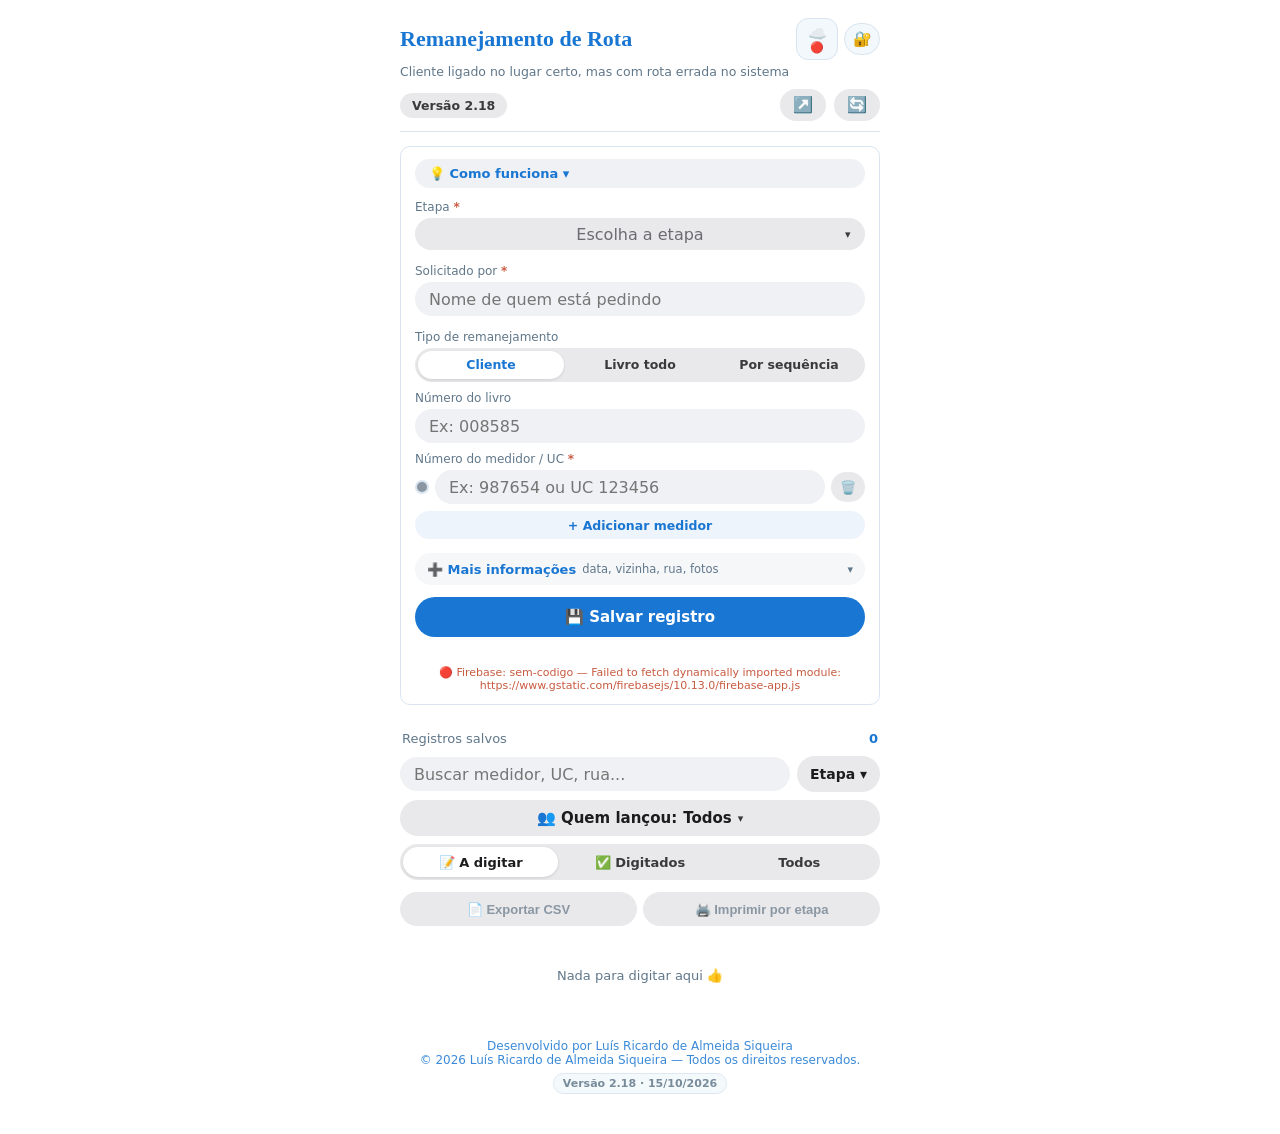
==== commit 4527f7a0: "Add files via upload" ====
--- a/index.html
+++ b/index.html
@@ -12,7 +12,7 @@
 <meta name="application-name" content="Remanejamento de Rota">
 <meta name="mobile-web-app-capable" content="yes">
 <title>Remanejamento de Rota</title>
-<link rel="stylesheet" href="estilo.css?v=2.17">
+<link rel="stylesheet" href="estilo.css?v=2.18">
 <style>
 .filtro-pessoa-wrap{margin-top:8px}
 .filtro-pessoa-btn{width:100%;display:flex;align-items:center;gap:6px;padding:10px 12px;border:1px solid var(--accent-dim);border-radius:8px;background:var(--panel-2);color:var(--accent);font-family:-apple-system,system-ui,sans-serif;font-size:13px;font-weight:600;text-align:left;cursor:pointer}
@@ -152,6 +152,14 @@
 .entry-detalhes{display:inline-flex;align-items:center;gap:3px;padding:2px 9px;border-radius:999px;background:#e9e9eb;color:#3a3a3c;font-size:11px;font-weight:600;white-space:nowrap}
 .entry.aberto .entry-detalhes{background:#dbe8f7;color:var(--accent)}
 .ver-todos-btn{display:block;width:100%;height:28px;margin-top:4px;border:0;border-radius:999px;background:#eef4fb;color:var(--accent);font-family:-apple-system,system-ui,sans-serif;font-size:12px;font-weight:700;cursor:pointer}
+/* Medidores escondidos até tocar em "Ver medidores" (2.18) */
+.lista-medidores{display:none}
+.entry.meds-abertos .lista-medidores{display:block}
+.meds-toggle{display:flex;align-items:center;gap:6px;width:100%;height:30px;margin-top:2px;padding:0 12px;border:0;border-radius:999px;background:#f0f1f4;color:var(--accent);font-family:-apple-system,system-ui,sans-serif;font-size:12.5px;font-weight:700;text-align:left;cursor:pointer}
+.meds-seta{font-size:11px;transition:transform .15s}
+.entry.meds-abertos .meds-seta{transform:rotate(180deg)}
+.meds-pend{width:8px;height:8px;margin-left:auto;border-radius:50%;background:#ef6c00}
+@media print{.meds-toggle{display:none !important}.lista-medidores{display:block !important}}
 @media print{.ver-todos-btn,.entry-detalhes{display:none !important}}
 @media print{.entry-body{display:block !important}.entry-head .entry-seta,.abas-digitado,.topo-linha{display:none !important}}
 </style>
@@ -210,7 +218,7 @@
 <li>Marcou a cor errada? Toque na cor certa, ou no botão <b>cinza Pendente</b> para voltar como estava.</li>
 <li>Em <b>👥 Quem lançou</b>, escolha um nome para ver só os lançamentos daquela pessoa. A bolinha laranja mostra quem ainda tem medidor pendente.</li>
 <li>Cada medidor aparece fechado numa linha. Toque nele (▾) para abrir as cores, o 💾 e a 🗑️. Ao escolher a cor, ele fecha sozinho.</li>
-<li>Cada lançamento mostra quem pediu, a data, o <b>📚 livro</b> (e a sequência), a vizinha, a rua, a observação e os medidores. Com muitos medidores, aparecem os primeiros e o botão <b>▾ Ver todos os medidores</b>.</li>
+<li>Cada lançamento mostra quem pediu, a data, o <b>📚 livro</b> (e a sequência), a vizinha, a rua, a observação e os medidores. Os medidores ficam guardados: toque em <b>▾ Ver medidores</b> para abrir. A bolinha laranja mostra que ainda tem medidor pendente. Ao buscar um número, eles abrem sozinhos.</li>
 <li>Toque em <b>Detalhes ▾</b> para ver fotos, <b>Marcar digitado</b>, <b>✏️ Editar</b> e <b>Excluir</b>.</li>
 <li>Abaixo da busca: <b>📝 A digitar</b> mostra o que falta digitar, <b>✅ Digitados</b> o que já foi, e <b>Todos</b> mostra tudo junto.</li>
 <li>No topo: <b>↗️</b> compartilha o app e <b>🔄</b> atualiza para a versão mais nova.</li>
@@ -322,7 +330,7 @@
 <div class="export-actions"><button class="export-btn" id="exportBtn">📄 Exportar CSV</button><button class="export-btn print-btn" id="printBtn">🖨️ Imprimir por etapa</button></div>
 <div class="print-title">Remanejamento de Rota — Registros por etapa</div>
 <div id="entriesList"></div>
-<footer>Desenvolvido por Luís Ricardo de Almeida Siqueira<br>© 2026 Luís Ricardo de Almeida Siqueira — Todos os direitos reservados.<br><span class="versao-app" id="versaoApp">Versão 2.17 · 15/10/2026</span></footer>
+<footer>Desenvolvido por Luís Ricardo de Almeida Siqueira<br>© 2026 Luís Ricardo de Almeida Siqueira — Todos os direitos reservados.<br><span class="versao-app" id="versaoApp">Versão 2.18 · 15/10/2026</span></footer>
 </div>
 <div class="admin-lock" id="adminLock">
 <div class="admin-lock-card">
@@ -403,7 +411,7 @@
 </div>
 </div>
 <script>
-const APP_VERSAO='2.17';
+const APP_VERSAO='2.18';
 const APP_VERSAO_DATA='15/10/2026';
 const PWA_BUILD='v'+APP_VERSAO+'-20261015';
 if('serviceWorker' in navigator){
@@ -421,6 +429,6 @@
 });
 }
 </script>
-<script type="module" src="app.js?v=2.17"></script>
+<script type="module" src="app.js?v=2.18"></script>
 </body>
 </html>
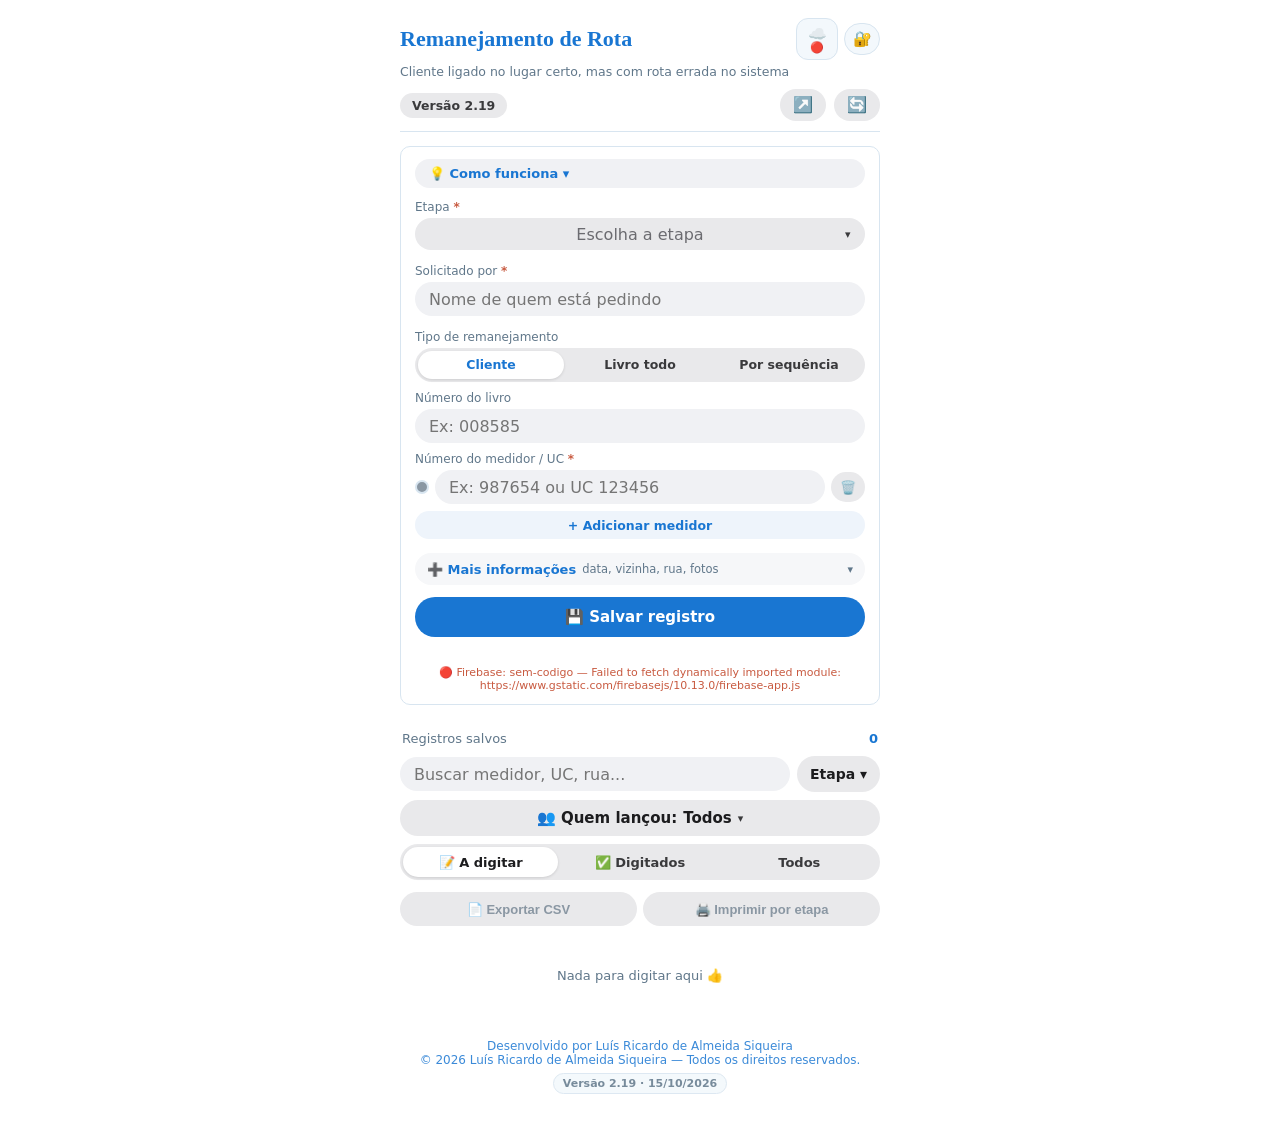
==== commit ce707712: "Add files via upload" ====
--- a/index.html
+++ b/index.html
@@ -12,7 +12,7 @@
 <meta name="application-name" content="Remanejamento de Rota">
 <meta name="mobile-web-app-capable" content="yes">
 <title>Remanejamento de Rota</title>
-<link rel="stylesheet" href="estilo.css?v=2.18">
+<link rel="stylesheet" href="estilo.css?v=2.19">
 <style>
 .filtro-pessoa-wrap{margin-top:8px}
 .filtro-pessoa-btn{width:100%;display:flex;align-items:center;gap:6px;padding:10px 12px;border:1px solid var(--accent-dim);border-radius:8px;background:var(--panel-2);color:var(--accent);font-family:-apple-system,system-ui,sans-serif;font-size:13px;font-weight:600;text-align:left;cursor:pointer}
@@ -159,6 +159,19 @@
 .meds-seta{font-size:11px;transition:transform .15s}
 .entry.meds-abertos .meds-seta{transform:rotate(180deg)}
 .meds-pend{width:8px;height:8px;margin-left:auto;border-radius:50%;background:#ef6c00}
+/* Etapas em pílula pequena, fechadas até tocar (2.19) */
+.stage-group{margin-bottom:6px}
+.stage-title{width:100%;display:flex;align-items:center;gap:8px;height:34px;margin:0;padding:0 14px;border:0;border-radius:999px;background:#e9e9eb;color:#1c1c1e;font-family:-apple-system,system-ui,sans-serif;font-size:14px;font-weight:700;text-align:left;cursor:pointer}
+.stage-nome{white-space:nowrap}
+.stage-count{flex:1;text-align:right;font-size:11px;font-weight:600;color:#6b6b70;opacity:1;white-space:nowrap}
+.stage-pend{width:8px;height:8px;border-radius:50%;background:#ef6c00;flex:0 0 8px}
+.stage-seta{font-size:11px;color:#3a3a3c;transition:transform .15s}
+.stage-group.aberta .stage-title{background:var(--accent);color:#fff}
+.stage-group.aberta .stage-count,.stage-group.aberta .stage-seta{color:#fff}
+.stage-group.aberta .stage-seta{transform:rotate(180deg)}
+.stage-body{display:none;padding-top:6px}
+.stage-group.aberta .stage-body{display:block}
+@media print{.stage-body{display:block !important}.stage-seta,.stage-pend{display:none !important}}
 @media print{.meds-toggle{display:none !important}.lista-medidores{display:block !important}}
 @media print{.ver-todos-btn,.entry-detalhes{display:none !important}}
 @media print{.entry-body{display:block !important}.entry-head .entry-seta,.abas-digitado,.topo-linha{display:none !important}}
@@ -218,6 +231,7 @@
 <li>Marcou a cor errada? Toque na cor certa, ou no botão <b>cinza Pendente</b> para voltar como estava.</li>
 <li>Em <b>👥 Quem lançou</b>, escolha um nome para ver só os lançamentos daquela pessoa. A bolinha laranja mostra quem ainda tem medidor pendente.</li>
 <li>Cada medidor aparece fechado numa linha. Toque nele (▾) para abrir as cores, o 💾 e a 🗑️. Ao escolher a cor, ele fecha sozinho.</li>
+<li>As etapas aparecem fechadas, em pílulas. Toque na etapa (▾) para abrir os lançamentos dela. A bolinha laranja mostra que tem medidor pendente naquela etapa.</li>
 <li>Cada lançamento mostra quem pediu, a data, o <b>📚 livro</b> (e a sequência), a vizinha, a rua, a observação e os medidores. Os medidores ficam guardados: toque em <b>▾ Ver medidores</b> para abrir. A bolinha laranja mostra que ainda tem medidor pendente. Ao buscar um número, eles abrem sozinhos.</li>
 <li>Toque em <b>Detalhes ▾</b> para ver fotos, <b>Marcar digitado</b>, <b>✏️ Editar</b> e <b>Excluir</b>.</li>
 <li>Abaixo da busca: <b>📝 A digitar</b> mostra o que falta digitar, <b>✅ Digitados</b> o que já foi, e <b>Todos</b> mostra tudo junto.</li>
@@ -330,7 +344,7 @@
 <div class="export-actions"><button class="export-btn" id="exportBtn">📄 Exportar CSV</button><button class="export-btn print-btn" id="printBtn">🖨️ Imprimir por etapa</button></div>
 <div class="print-title">Remanejamento de Rota — Registros por etapa</div>
 <div id="entriesList"></div>
-<footer>Desenvolvido por Luís Ricardo de Almeida Siqueira<br>© 2026 Luís Ricardo de Almeida Siqueira — Todos os direitos reservados.<br><span class="versao-app" id="versaoApp">Versão 2.18 · 15/10/2026</span></footer>
+<footer>Desenvolvido por Luís Ricardo de Almeida Siqueira<br>© 2026 Luís Ricardo de Almeida Siqueira — Todos os direitos reservados.<br><span class="versao-app" id="versaoApp">Versão 2.19 · 15/10/2026</span></footer>
 </div>
 <div class="admin-lock" id="adminLock">
 <div class="admin-lock-card">
@@ -411,7 +425,7 @@
 </div>
 </div>
 <script>
-const APP_VERSAO='2.18';
+const APP_VERSAO='2.19';
 const APP_VERSAO_DATA='15/10/2026';
 const PWA_BUILD='v'+APP_VERSAO+'-20261015';
 if('serviceWorker' in navigator){
@@ -429,6 +443,6 @@
 });
 }
 </script>
-<script type="module" src="app.js?v=2.18"></script>
+<script type="module" src="app.js?v=2.19"></script>
 </body>
 </html>
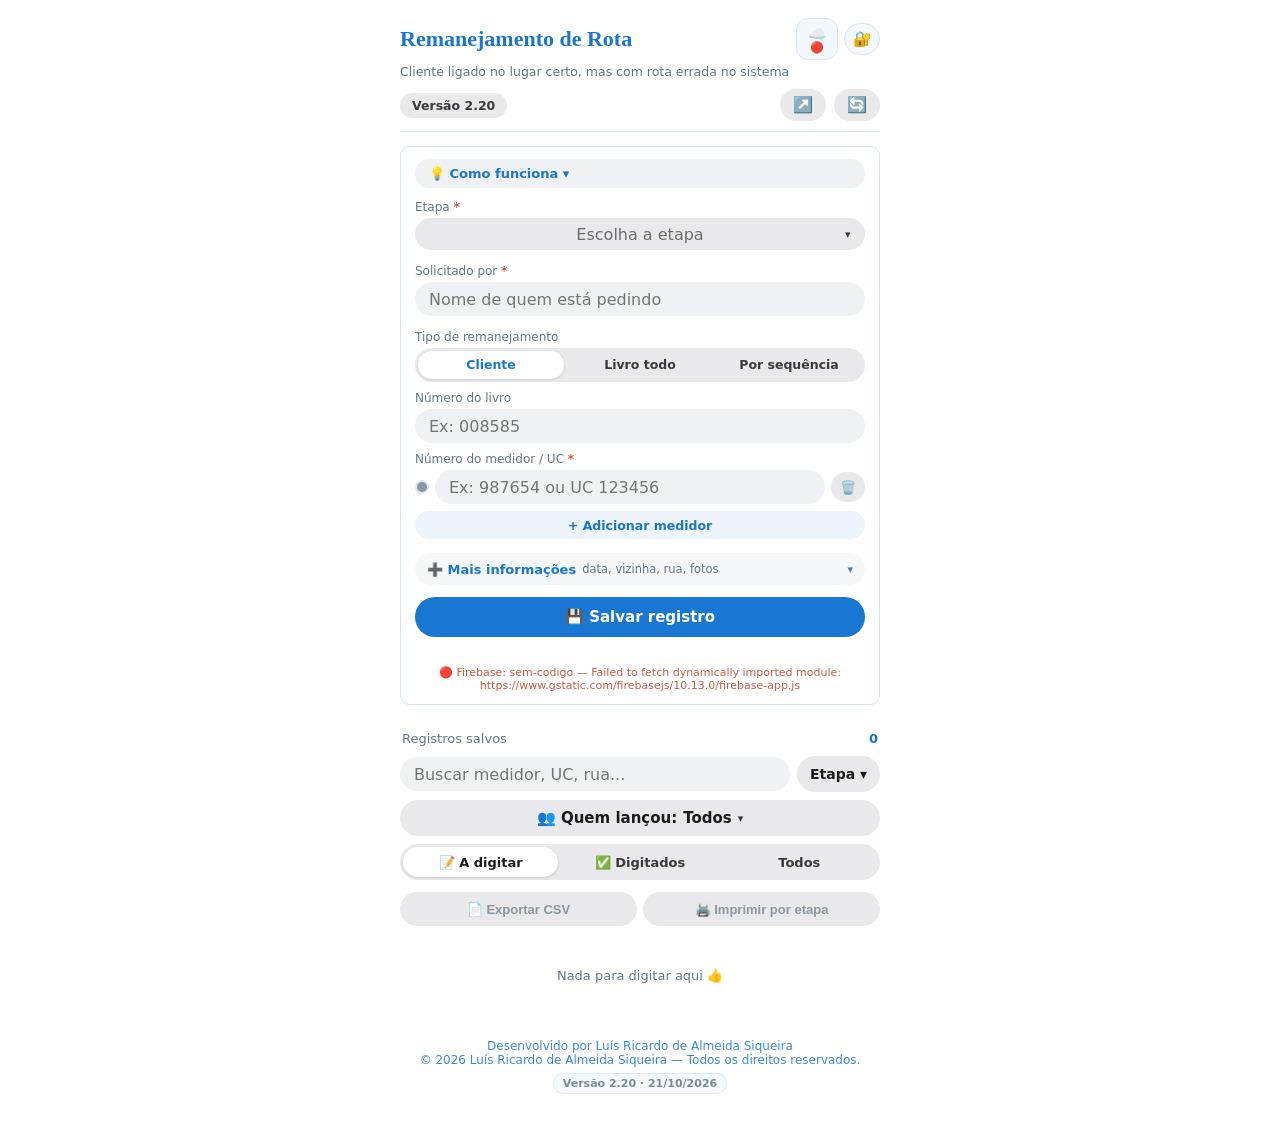
==== commit 85c97e44: "Add files via upload" ====
--- a/index.html
+++ b/index.html
@@ -171,6 +171,12 @@
 .stage-group.aberta .stage-seta{transform:rotate(180deg)}
 .stage-body{display:none;padding-top:6px}
 .stage-group.aberta .stage-body{display:block}
+/* Lápis rápido do livro/vizinha (2.20) */
+.info-edit{border:0;background:#dbe8f7;color:var(--accent);font-family:-apple-system,system-ui,sans-serif;font-weight:700;cursor:pointer}
+.info-edit:active{transform:scale(.95)}
+#livroRapidoModal input{width:100%}
+#livroRapidoModal label:first-of-type{margin-top:8px}
+@media print{.info-edit{display:none !important}}
 @media print{.stage-body{display:block !important}.stage-seta,.stage-pend{display:none !important}}
 @media print{.meds-toggle{display:none !important}.lista-medidores{display:block !important}}
 @media print{.ver-todos-btn,.entry-detalhes{display:none !important}}
@@ -233,6 +239,7 @@
 <li>Cada medidor aparece fechado numa linha. Toque nele (▾) para abrir as cores, o 💾 e a 🗑️. Ao escolher a cor, ele fecha sozinho.</li>
 <li>As etapas aparecem fechadas, em pílulas. Toque na etapa (▾) para abrir os lançamentos dela. A bolinha laranja mostra que tem medidor pendente naquela etapa.</li>
 <li>Cada lançamento mostra quem pediu, a data, o <b>📚 livro</b> (e a sequência), a vizinha, a rua, a observação e os medidores. Os medidores ficam guardados: toque em <b>▾ Ver medidores</b> para abrir. A bolinha laranja mostra que ainda tem medidor pendente. Ao buscar um número, eles abrem sozinhos.</li>
+<li>O <b>✏️</b> ao lado da vizinha (ou <b>✏️ Livro</b>, quando ainda não tem livro) abre só o <b>número do livro</b> e a <b>vizinha</b> para preencher rápido, sem abrir a edição completa.</li>
 <li>Toque em <b>Detalhes ▾</b> para ver fotos, <b>Marcar digitado</b>, <b>✏️ Editar</b> e <b>Excluir</b>.</li>
 <li>Abaixo da busca: <b>📝 A digitar</b> mostra o que falta digitar, <b>✅ Digitados</b> o que já foi, e <b>Todos</b> mostra tudo junto.</li>
 <li>No topo: <b>↗️</b> compartilha o app e <b>🔄</b> atualiza para a versão mais nova.</li>
@@ -344,7 +351,7 @@
 <div class="export-actions"><button class="export-btn" id="exportBtn">📄 Exportar CSV</button><button class="export-btn print-btn" id="printBtn">🖨️ Imprimir por etapa</button></div>
 <div class="print-title">Remanejamento de Rota — Registros por etapa</div>
 <div id="entriesList"></div>
-<footer>Desenvolvido por Luís Ricardo de Almeida Siqueira<br>© 2026 Luís Ricardo de Almeida Siqueira — Todos os direitos reservados.<br><span class="versao-app" id="versaoApp">Versão 2.19 · 15/10/2026</span></footer>
+<footer>Desenvolvido por Luís Ricardo de Almeida Siqueira<br>© 2026 Luís Ricardo de Almeida Siqueira — Todos os direitos reservados.<br><span class="versao-app" id="versaoApp">Versão 2.20 · 21/10/2026</span></footer>
 </div>
 <div class="admin-lock" id="adminLock">
 <div class="admin-lock-card">
@@ -416,6 +423,21 @@
 <div class="admin-lock-msg" id="recusaMsg"></div>
 </div>
 </div>
+<div class="resp-modal" id="livroRapidoModal">
+<div class="resp-card">
+<h2>✏️ Livro e vizinha</h2>
+<div class="resp-sub" id="livroRapidoInfo"></div>
+<label for="livroRapidoNum">Número do livro</label>
+<input type="text" id="livroRapidoNum" placeholder="Ex: 008585" inputmode="numeric" autocomplete="off">
+<label for="livroRapidoViz">Medidor ou UC vizinha</label>
+<input type="text" id="livroRapidoViz" placeholder="Ex: 987600" autocomplete="off">
+<div class="resp-actions">
+<button type="button" class="primary" id="livroRapidoSalvarBtn">💾 Salvar</button>
+<button type="button" id="livroRapidoCancelarBtn">Cancelar</button>
+</div>
+<div class="admin-lock-msg" id="livroRapidoMsg"></div>
+</div>
+</div>
 <div class="foto-modal" id="fotoModal">
 <button class="foto-modal-close" id="fotoModalClose">×</button>
 <img id="fotoModalImg" src="" alt="Foto">
@@ -425,9 +447,9 @@
 </div>
 </div>
 <script>
-const APP_VERSAO='2.19';
-const APP_VERSAO_DATA='15/10/2026';
-const PWA_BUILD='v'+APP_VERSAO+'-20261015';
+const APP_VERSAO='2.20';
+const APP_VERSAO_DATA='21/10/2026';
+const PWA_BUILD='v'+APP_VERSAO+'-20261021';
 if('serviceWorker' in navigator){
 window.addEventListener('load',()=>{
 navigator.serviceWorker.register('./service-worker.js?v='+PWA_BUILD,{scope:'./'})
@@ -443,6 +465,6 @@
 });
 }
 </script>
-<script type="module" src="app.js?v=2.19"></script>
+<script type="module" src="app.js?v=2.20"></script>
 </body>
 </html>
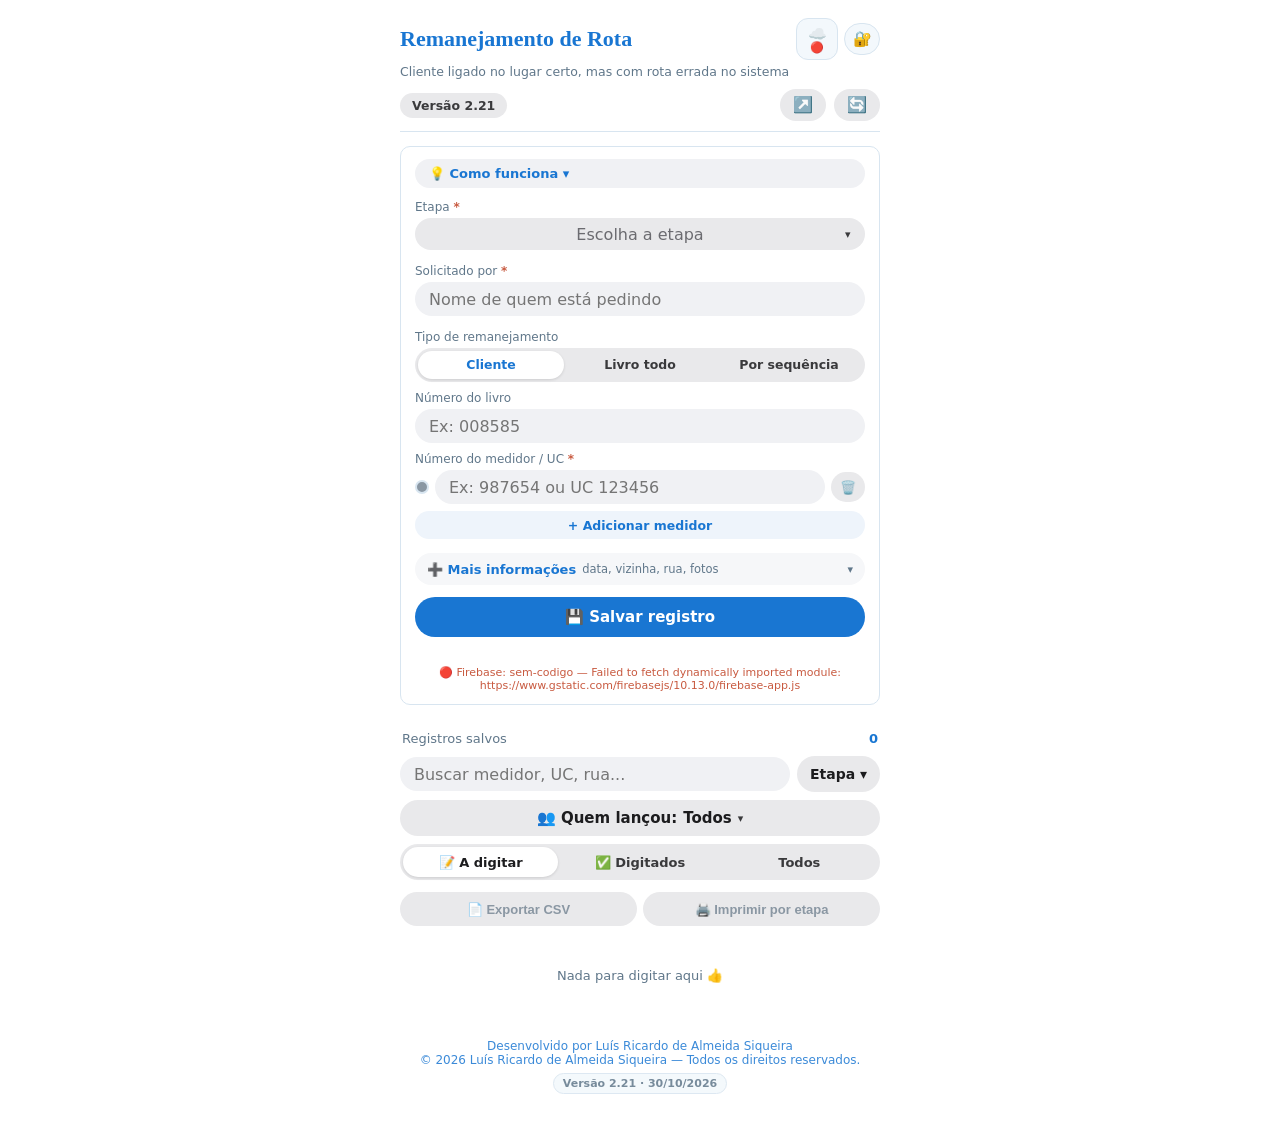
==== commit 52786dfc: "Add files via upload" ====
--- a/index.html
+++ b/index.html
@@ -177,6 +177,10 @@
 #livroRapidoModal input{width:100%}
 #livroRapidoModal label:first-of-type{margin-top:8px}
 @media print{.info-edit{display:none !important}}
+/* Todos em Espelho (2.21) */
+.todos-espelho-btn{display:block;width:100%;height:30px;margin:4px 0 2px;border:0;border-radius:999px;background:#e3edfb;color:#1565c0;font-family:-apple-system,system-ui,sans-serif;font-size:12.5px;font-weight:700;cursor:pointer}
+.todos-espelho-btn:active{transform:scale(.98)}
+@media print{.todos-espelho-btn{display:none !important}}
 @media print{.stage-body{display:block !important}.stage-seta,.stage-pend{display:none !important}}
 @media print{.meds-toggle{display:none !important}.lista-medidores{display:block !important}}
 @media print{.ver-todos-btn,.entry-detalhes{display:none !important}}
@@ -240,6 +244,8 @@
 <li>As etapas aparecem fechadas, em pílulas. Toque na etapa (▾) para abrir os lançamentos dela. A bolinha laranja mostra que tem medidor pendente naquela etapa.</li>
 <li>Cada lançamento mostra quem pediu, a data, o <b>📚 livro</b> (e a sequência), a vizinha, a rua, a observação e os medidores. Os medidores ficam guardados: toque em <b>▾ Ver medidores</b> para abrir. A bolinha laranja mostra que ainda tem medidor pendente. Ao buscar um número, eles abrem sozinhos.</li>
 <li>O <b>✏️</b> ao lado da vizinha (ou <b>✏️ Livro</b>, quando ainda não tem livro) abre só o <b>número do livro</b> e a <b>vizinha</b> para preencher rápido, sem abrir a edição completa.</li>
+<li>Muitos medidores em Espelho? Abra os medidores e toque em <b>🔵 Marcar todos os pendentes como Espelho</b>. Os que já têm outra cor não mudam.</li>
+<li><b>Virada do mês:</b> o que ficou Pendente, Espelho ou Não realizado e não foi digitado passa sozinho para o mês seguinte, num lançamento novo com os mesmos dados. Concluído e Recusado não passam. O lançamento antigo sai de <b>📝 A digitar</b> e continua em <b>Todos</b>.</li>
 <li>Toque em <b>Detalhes ▾</b> para ver fotos, <b>Marcar digitado</b>, <b>✏️ Editar</b> e <b>Excluir</b>.</li>
 <li>Abaixo da busca: <b>📝 A digitar</b> mostra o que falta digitar, <b>✅ Digitados</b> o que já foi, e <b>Todos</b> mostra tudo junto.</li>
 <li>No topo: <b>↗️</b> compartilha o app e <b>🔄</b> atualiza para a versão mais nova.</li>
@@ -351,7 +357,7 @@
 <div class="export-actions"><button class="export-btn" id="exportBtn">📄 Exportar CSV</button><button class="export-btn print-btn" id="printBtn">🖨️ Imprimir por etapa</button></div>
 <div class="print-title">Remanejamento de Rota — Registros por etapa</div>
 <div id="entriesList"></div>
-<footer>Desenvolvido por Luís Ricardo de Almeida Siqueira<br>© 2026 Luís Ricardo de Almeida Siqueira — Todos os direitos reservados.<br><span class="versao-app" id="versaoApp">Versão 2.20 · 21/10/2026</span></footer>
+<footer>Desenvolvido por Luís Ricardo de Almeida Siqueira<br>© 2026 Luís Ricardo de Almeida Siqueira — Todos os direitos reservados.<br><span class="versao-app" id="versaoApp">Versão 2.21 · 30/10/2026</span></footer>
 </div>
 <div class="admin-lock" id="adminLock">
 <div class="admin-lock-card">
@@ -447,9 +453,9 @@
 </div>
 </div>
 <script>
-const APP_VERSAO='2.20';
-const APP_VERSAO_DATA='21/10/2026';
-const PWA_BUILD='v'+APP_VERSAO+'-20261021';
+const APP_VERSAO='2.21';
+const APP_VERSAO_DATA='30/10/2026';
+const PWA_BUILD='v'+APP_VERSAO+'-20261030';
 if('serviceWorker' in navigator){
 window.addEventListener('load',()=>{
 navigator.serviceWorker.register('./service-worker.js?v='+PWA_BUILD,{scope:'./'})
@@ -465,6 +471,6 @@
 });
 }
 </script>
-<script type="module" src="app.js?v=2.20"></script>
+<script type="module" src="app.js?v=2.21"></script>
 </body>
 </html>
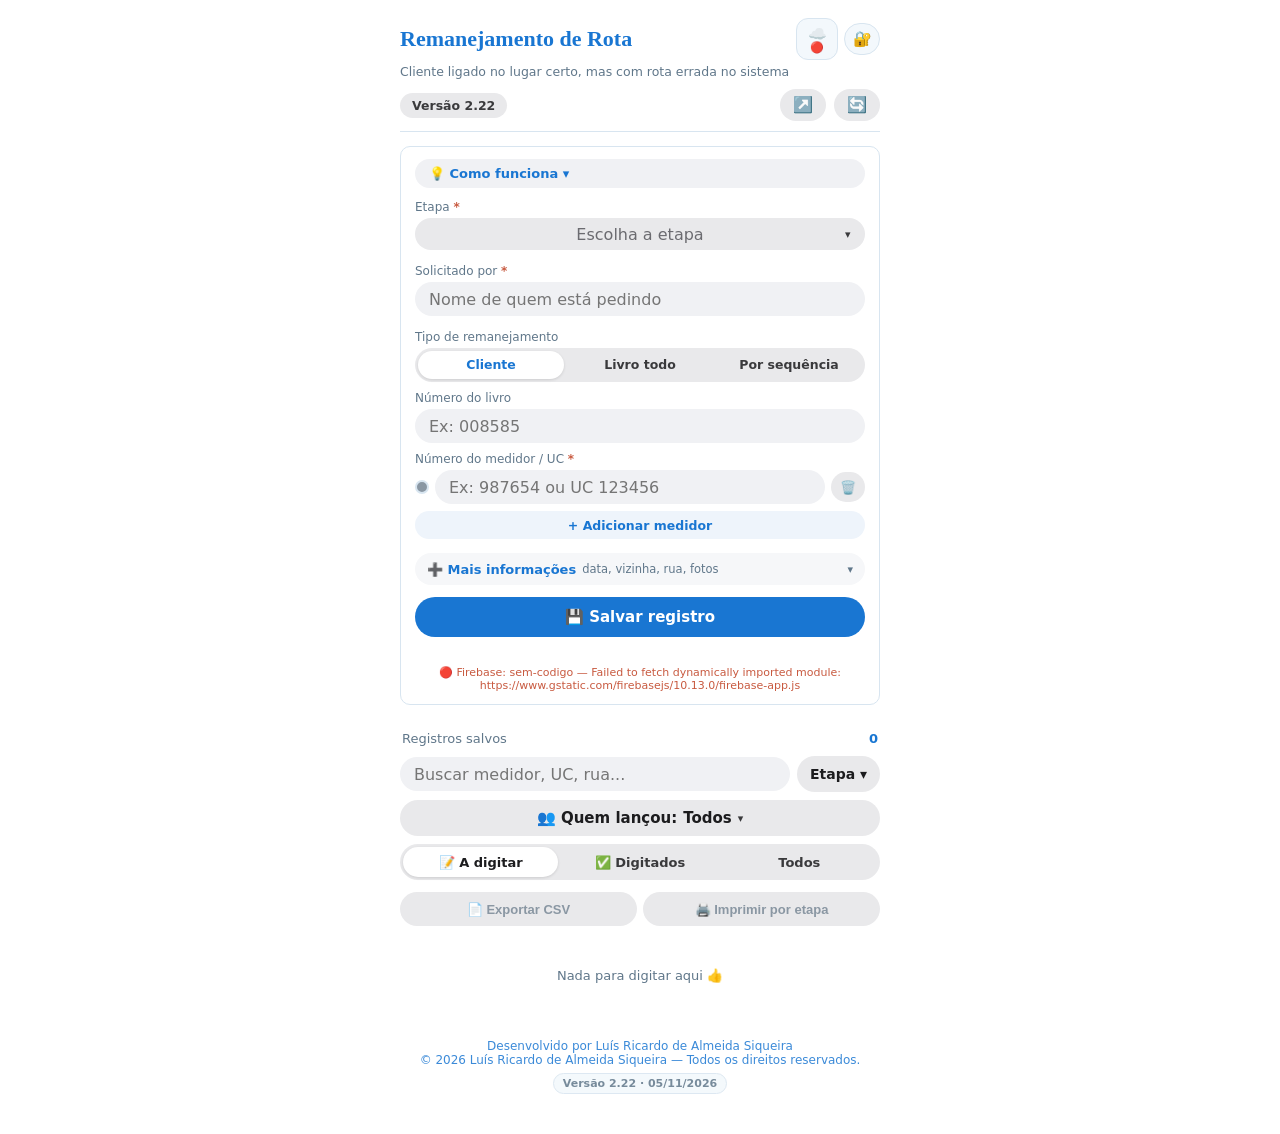
==== commit 06b12b1e: "Add files via upload" ====
--- a/index.html
+++ b/index.html
@@ -246,6 +246,7 @@
 <li>O <b>✏️</b> ao lado da vizinha (ou <b>✏️ Livro</b>, quando ainda não tem livro) abre só o <b>número do livro</b> e a <b>vizinha</b> para preencher rápido, sem abrir a edição completa.</li>
 <li>Muitos medidores em Espelho? Abra os medidores e toque em <b>🔵 Marcar todos os pendentes como Espelho</b>. Os que já têm outra cor não mudam.</li>
 <li><b>Virada do mês:</b> o que ficou Pendente, Espelho ou Não realizado e não foi digitado passa sozinho para o mês seguinte, num lançamento novo com os mesmos dados. Concluído e Recusado não passam. O lançamento antigo sai de <b>📝 A digitar</b> e continua em <b>Todos</b>.</li>
+<li>Quando <b>todos</b> os medidores de um lançamento ficam <b>🟢 Concluído</b> (ou ⛔ Recusado), ele vai sozinho para <b>✅ Digitados</b>. Se algum voltar para outra cor, ele volta para <b>📝 A digitar</b>.</li>
 <li>Toque em <b>Detalhes ▾</b> para ver fotos, <b>Marcar digitado</b>, <b>✏️ Editar</b> e <b>Excluir</b>.</li>
 <li>Abaixo da busca: <b>📝 A digitar</b> mostra o que falta digitar, <b>✅ Digitados</b> o que já foi, e <b>Todos</b> mostra tudo junto.</li>
 <li>No topo: <b>↗️</b> compartilha o app e <b>🔄</b> atualiza para a versão mais nova.</li>
@@ -357,7 +358,7 @@
 <div class="export-actions"><button class="export-btn" id="exportBtn">📄 Exportar CSV</button><button class="export-btn print-btn" id="printBtn">🖨️ Imprimir por etapa</button></div>
 <div class="print-title">Remanejamento de Rota — Registros por etapa</div>
 <div id="entriesList"></div>
-<footer>Desenvolvido por Luís Ricardo de Almeida Siqueira<br>© 2026 Luís Ricardo de Almeida Siqueira — Todos os direitos reservados.<br><span class="versao-app" id="versaoApp">Versão 2.21 · 30/10/2026</span></footer>
+<footer>Desenvolvido por Luís Ricardo de Almeida Siqueira<br>© 2026 Luís Ricardo de Almeida Siqueira — Todos os direitos reservados.<br><span class="versao-app" id="versaoApp">Versão 2.22 · 05/11/2026</span></footer>
 </div>
 <div class="admin-lock" id="adminLock">
 <div class="admin-lock-card">
@@ -453,9 +454,9 @@
 </div>
 </div>
 <script>
-const APP_VERSAO='2.21';
-const APP_VERSAO_DATA='30/10/2026';
-const PWA_BUILD='v'+APP_VERSAO+'-20261030';
+const APP_VERSAO='2.22';
+const APP_VERSAO_DATA='05/11/2026';
+const PWA_BUILD='v'+APP_VERSAO+'-20261105';
 if('serviceWorker' in navigator){
 window.addEventListener('load',()=>{
 navigator.serviceWorker.register('./service-worker.js?v='+PWA_BUILD,{scope:'./'})
@@ -471,6 +472,6 @@
 });
 }
 </script>
-<script type="module" src="app.js?v=2.21"></script>
+<script type="module" src="app.js?v=2.22"></script>
 </body>
 </html>
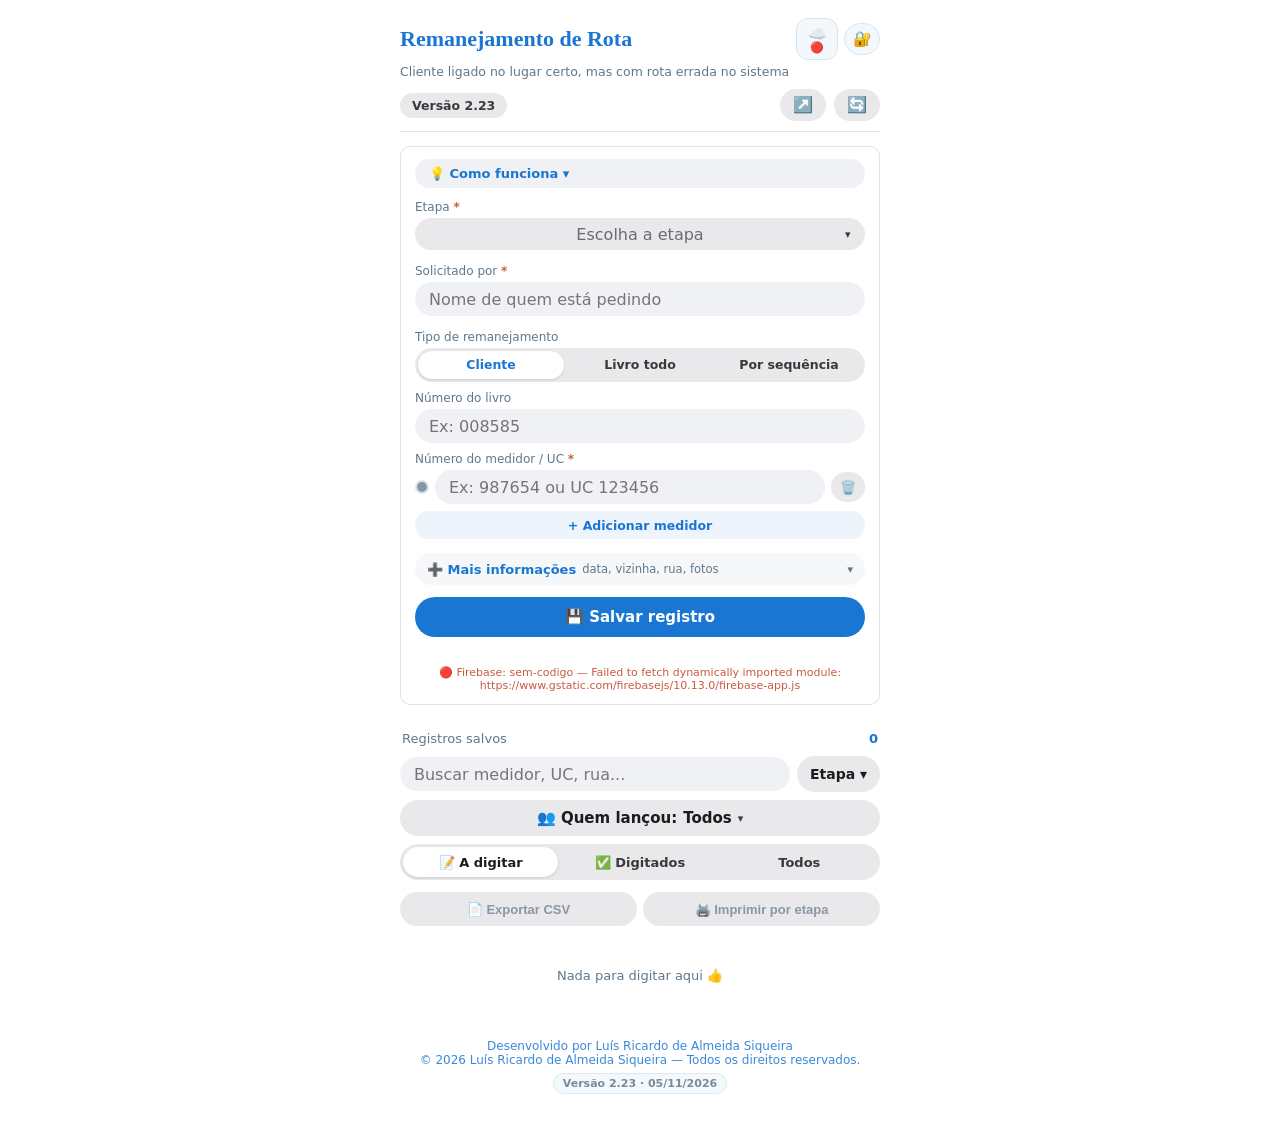
==== commit a786bb7d: "Add files via upload" ====
--- a/index.html
+++ b/index.html
@@ -181,6 +181,13 @@
 .todos-espelho-btn{display:block;width:100%;height:30px;margin:4px 0 2px;border:0;border-radius:999px;background:#e3edfb;color:#1565c0;font-family:-apple-system,system-ui,sans-serif;font-size:12.5px;font-weight:700;cursor:pointer}
 .todos-espelho-btn:active{transform:scale(.98)}
 @media print{.todos-espelho-btn{display:none !important}}
+/* Marcar todos de uma vez, com a cor escolhida (2.23) */
+.marcar-todos{margin:4px 0 4px;padding:6px 8px;border-radius:14px;background:#e3edfb;font-family:-apple-system,system-ui,sans-serif}
+.marcar-todos-tit{display:block;margin:0 2px 5px;color:#1565c0;font-size:12px;font-weight:700}
+.marcar-todos-btns{display:flex;flex-wrap:wrap;gap:5px}
+.marcar-todos-btns button{display:inline-flex;align-items:center;gap:4px;padding:6px 10px;border:0;border-radius:999px;background:#fff;color:#1c1c1e;font-size:12px;font-weight:600;cursor:pointer}
+.marcar-todos-btns button:active{transform:scale(.96)}
+@media print{.marcar-todos{display:none !important}}
 @media print{.stage-body{display:block !important}.stage-seta,.stage-pend{display:none !important}}
 @media print{.meds-toggle{display:none !important}.lista-medidores{display:block !important}}
 @media print{.ver-todos-btn,.entry-detalhes{display:none !important}}
@@ -244,7 +251,7 @@
 <li>As etapas aparecem fechadas, em pílulas. Toque na etapa (▾) para abrir os lançamentos dela. A bolinha laranja mostra que tem medidor pendente naquela etapa.</li>
 <li>Cada lançamento mostra quem pediu, a data, o <b>📚 livro</b> (e a sequência), a vizinha, a rua, a observação e os medidores. Os medidores ficam guardados: toque em <b>▾ Ver medidores</b> para abrir. A bolinha laranja mostra que ainda tem medidor pendente. Ao buscar um número, eles abrem sozinhos.</li>
 <li>O <b>✏️</b> ao lado da vizinha (ou <b>✏️ Livro</b>, quando ainda não tem livro) abre só o <b>número do livro</b> e a <b>vizinha</b> para preencher rápido, sem abrir a edição completa.</li>
-<li>Muitos medidores em Espelho? Abra os medidores e toque em <b>🔵 Marcar todos os pendentes como Espelho</b>. Os que já têm outra cor não mudam.</li>
+<li>Muitos medidores? Abra os medidores e, em <b>Marcar todos</b>, toque na cor (🔵 Espelho, 🔴 Não realizado, 🟢 Concluído ou Pendente). Todos do lançamento ficam com aquela cor de uma vez. Os ⛔ Recusados não mudam.</li>
 <li><b>Virada do mês:</b> o que ficou Pendente, Espelho ou Não realizado e não foi digitado passa sozinho para o mês seguinte, num lançamento novo com os mesmos dados. Concluído e Recusado não passam. O lançamento antigo sai de <b>📝 A digitar</b> e continua em <b>Todos</b>.</li>
 <li>Quando <b>todos</b> os medidores de um lançamento ficam <b>🟢 Concluído</b> (ou ⛔ Recusado), ele vai sozinho para <b>✅ Digitados</b>. Se algum voltar para outra cor, ele volta para <b>📝 A digitar</b>.</li>
 <li>Toque em <b>Detalhes ▾</b> para ver fotos, <b>Marcar digitado</b>, <b>✏️ Editar</b> e <b>Excluir</b>.</li>
@@ -358,7 +365,7 @@
 <div class="export-actions"><button class="export-btn" id="exportBtn">📄 Exportar CSV</button><button class="export-btn print-btn" id="printBtn">🖨️ Imprimir por etapa</button></div>
 <div class="print-title">Remanejamento de Rota — Registros por etapa</div>
 <div id="entriesList"></div>
-<footer>Desenvolvido por Luís Ricardo de Almeida Siqueira<br>© 2026 Luís Ricardo de Almeida Siqueira — Todos os direitos reservados.<br><span class="versao-app" id="versaoApp">Versão 2.22 · 05/11/2026</span></footer>
+<footer>Desenvolvido por Luís Ricardo de Almeida Siqueira<br>© 2026 Luís Ricardo de Almeida Siqueira — Todos os direitos reservados.<br><span class="versao-app" id="versaoApp">Versão 2.23 · 05/11/2026</span></footer>
 </div>
 <div class="admin-lock" id="adminLock">
 <div class="admin-lock-card">
@@ -454,9 +461,9 @@
 </div>
 </div>
 <script>
-const APP_VERSAO='2.22';
+const APP_VERSAO='2.23';
 const APP_VERSAO_DATA='05/11/2026';
-const PWA_BUILD='v'+APP_VERSAO+'-20261105';
+const PWA_BUILD='v'+APP_VERSAO+'-20261105b';
 if('serviceWorker' in navigator){
 window.addEventListener('load',()=>{
 navigator.serviceWorker.register('./service-worker.js?v='+PWA_BUILD,{scope:'./'})
@@ -472,6 +479,6 @@
 });
 }
 </script>
-<script type="module" src="app.js?v=2.22"></script>
+<script type="module" src="app.js?v=2.23"></script>
 </body>
 </html>
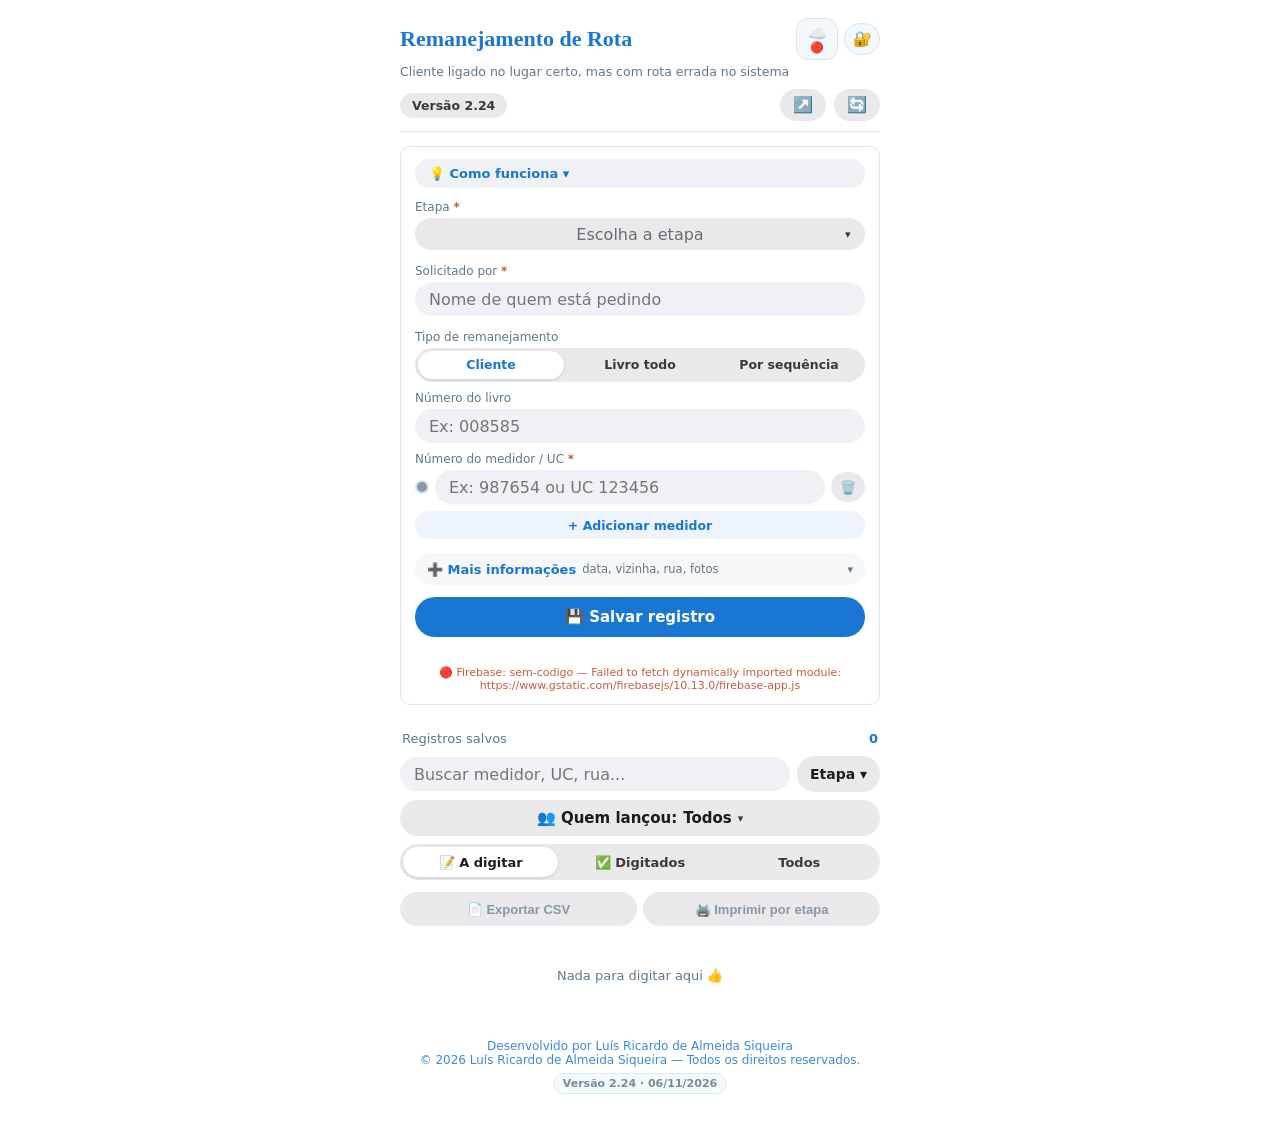
==== commit 84a26b3f: "Add files via upload" ====
--- a/index.html
+++ b/index.html
@@ -188,6 +188,8 @@
 .marcar-todos-btns button{display:inline-flex;align-items:center;gap:4px;padding:6px 10px;border:0;border-radius:999px;background:#fff;color:#1c1c1e;font-size:12px;font-weight:600;cursor:pointer}
 .marcar-todos-btns button:active{transform:scale(.96)}
 @media print{.marcar-todos{display:none !important}}
+/* Aviso de medidor repetido (2.24) */
+.medidor-aviso{margin:-2px 0 6px 20px;padding:4px 10px;border-radius:12px;background:#fdecea;color:#b3261e;font-family:-apple-system,system-ui,sans-serif;font-size:12px;font-weight:600;line-height:1.35}
 @media print{.stage-body{display:block !important}.stage-seta,.stage-pend{display:none !important}}
 @media print{.meds-toggle{display:none !important}.lista-medidores{display:block !important}}
 @media print{.ver-todos-btn,.entry-detalhes{display:none !important}}
@@ -254,6 +256,7 @@
 <li>Muitos medidores? Abra os medidores e, em <b>Marcar todos</b>, toque na cor (🔵 Espelho, 🔴 Não realizado, 🟢 Concluído ou Pendente). Todos do lançamento ficam com aquela cor de uma vez. Os ⛔ Recusados não mudam.</li>
 <li><b>Virada do mês:</b> o que ficou Pendente, Espelho ou Não realizado e não foi digitado passa sozinho para o mês seguinte, num lançamento novo com os mesmos dados. Concluído e Recusado não passam. O lançamento antigo sai de <b>📝 A digitar</b> e continua em <b>Todos</b>.</li>
 <li>Quando <b>todos</b> os medidores de um lançamento ficam <b>🟢 Concluído</b> (ou ⛔ Recusado), ele vai sozinho para <b>✅ Digitados</b>. Se algum voltar para outra cor, ele volta para <b>📝 A digitar</b>.</li>
+<li><b>Medidor repetido não salva.</b> Se o número já estiver lançado (em qualquer mês, mesmo digitado ou passado para o mês seguinte), aparece um aviso vermelho embaixo dele dizendo em qual etapa e data está. Só pode lançar de novo se o anterior foi ⛔ Recusado.</li>
 <li>Toque em <b>Detalhes ▾</b> para ver fotos, <b>Marcar digitado</b>, <b>✏️ Editar</b> e <b>Excluir</b>.</li>
 <li>Abaixo da busca: <b>📝 A digitar</b> mostra o que falta digitar, <b>✅ Digitados</b> o que já foi, e <b>Todos</b> mostra tudo junto.</li>
 <li>No topo: <b>↗️</b> compartilha o app e <b>🔄</b> atualiza para a versão mais nova.</li>
@@ -365,7 +368,7 @@
 <div class="export-actions"><button class="export-btn" id="exportBtn">📄 Exportar CSV</button><button class="export-btn print-btn" id="printBtn">🖨️ Imprimir por etapa</button></div>
 <div class="print-title">Remanejamento de Rota — Registros por etapa</div>
 <div id="entriesList"></div>
-<footer>Desenvolvido por Luís Ricardo de Almeida Siqueira<br>© 2026 Luís Ricardo de Almeida Siqueira — Todos os direitos reservados.<br><span class="versao-app" id="versaoApp">Versão 2.23 · 05/11/2026</span></footer>
+<footer>Desenvolvido por Luís Ricardo de Almeida Siqueira<br>© 2026 Luís Ricardo de Almeida Siqueira — Todos os direitos reservados.<br><span class="versao-app" id="versaoApp">Versão 2.24 · 06/11/2026</span></footer>
 </div>
 <div class="admin-lock" id="adminLock">
 <div class="admin-lock-card">
@@ -461,9 +464,9 @@
 </div>
 </div>
 <script>
-const APP_VERSAO='2.23';
-const APP_VERSAO_DATA='05/11/2026';
-const PWA_BUILD='v'+APP_VERSAO+'-20261105b';
+const APP_VERSAO='2.24';
+const APP_VERSAO_DATA='06/11/2026';
+const PWA_BUILD='v'+APP_VERSAO+'-20261106';
 if('serviceWorker' in navigator){
 window.addEventListener('load',()=>{
 navigator.serviceWorker.register('./service-worker.js?v='+PWA_BUILD,{scope:'./'})
@@ -479,6 +482,6 @@
 });
 }
 </script>
-<script type="module" src="app.js?v=2.23"></script>
+<script type="module" src="app.js?v=2.24"></script>
 </body>
 </html>
